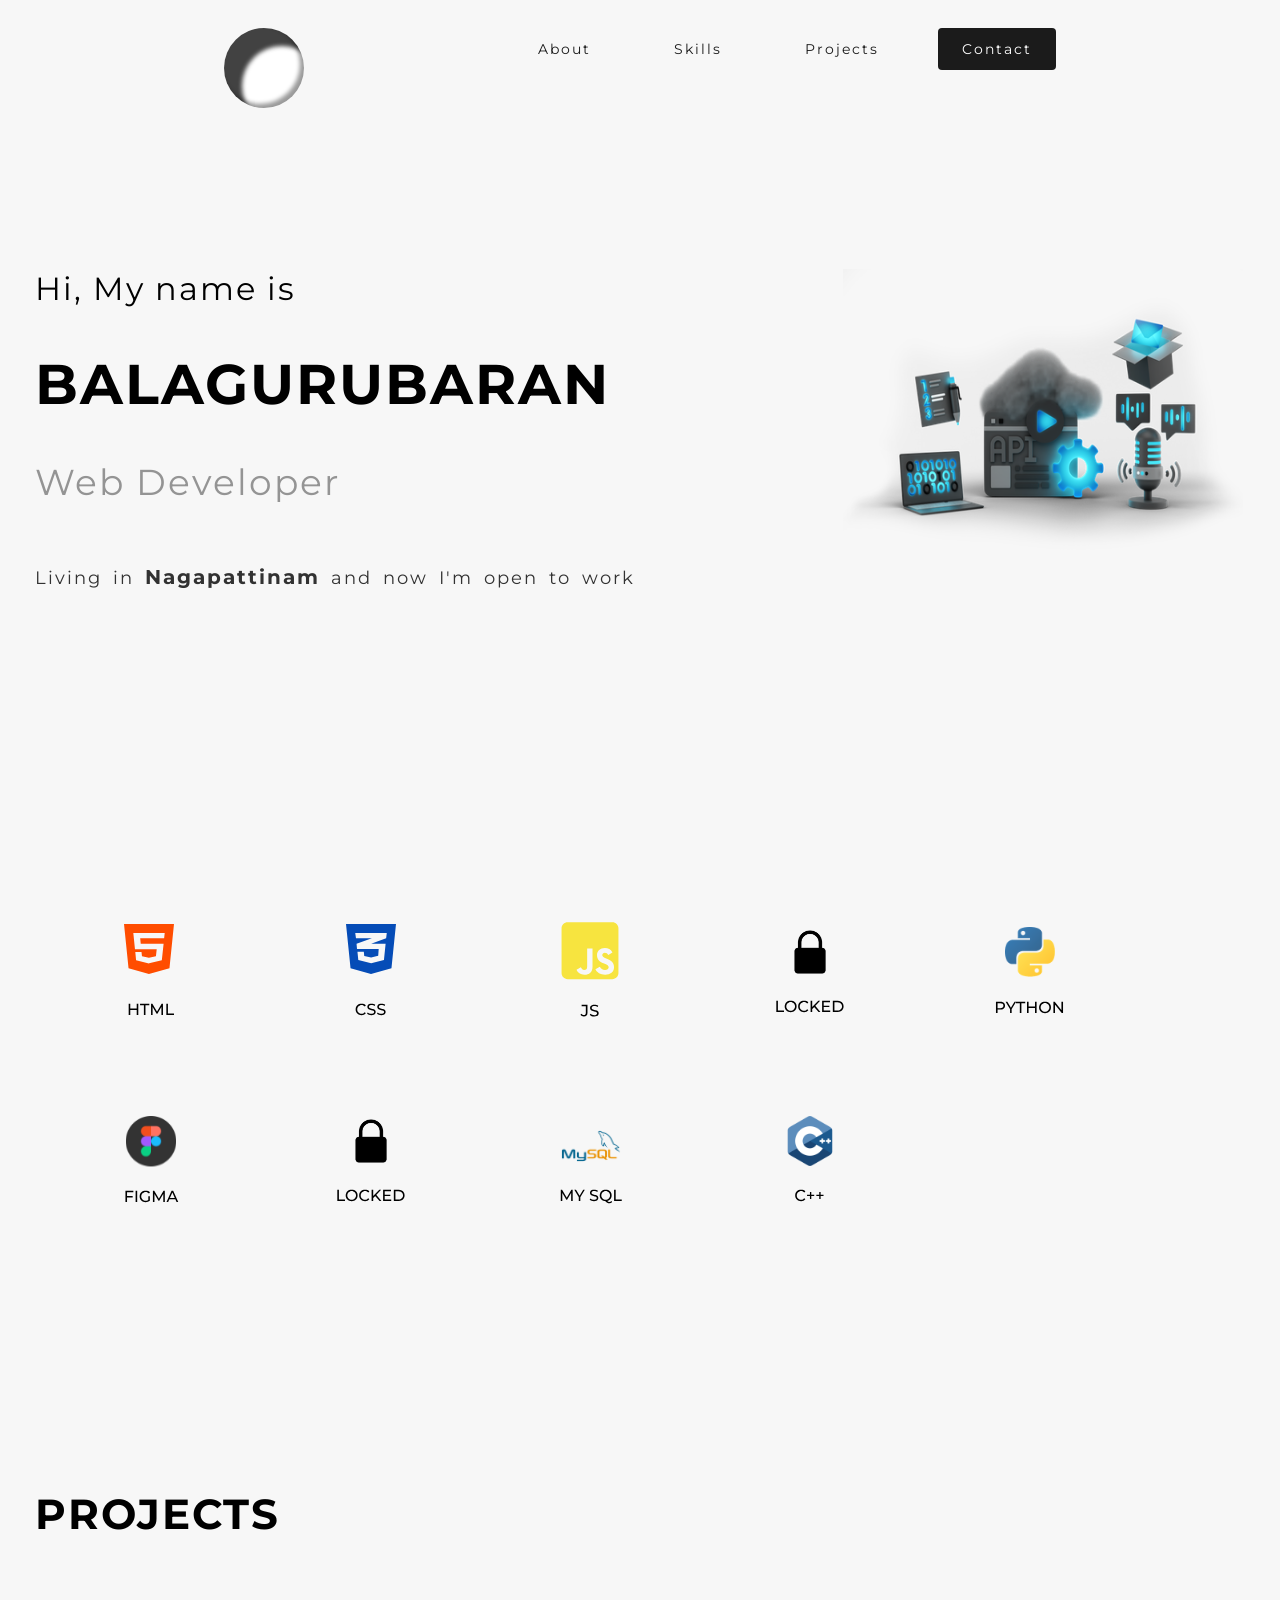
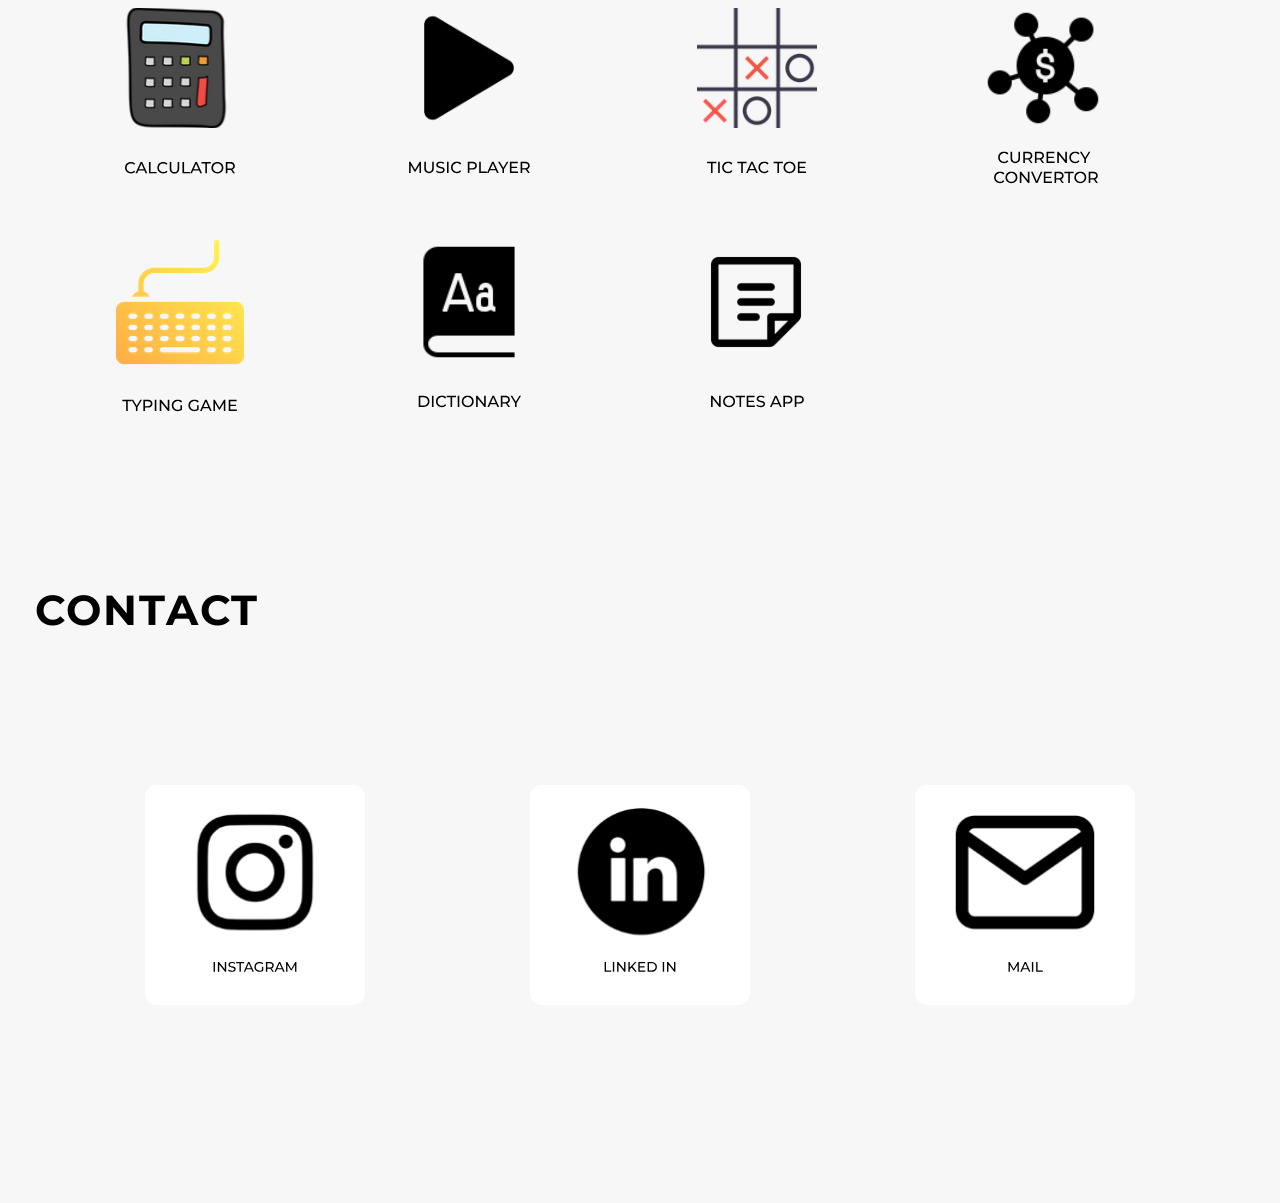
==== portfolio-1/index.html @ 84f95449 "Add files via upload Portfolio - 1" ====
<!DOCTYPE html>
<html lang="en">
<head>
    <meta charset="UTF-8">
    <meta http-equiv="X-UA-Compatible" content="IE=edge">
    <meta name="viewport" content="width=1024" initial-scale="2">
    <link rel="stylesheet" href="https://cdnjs.cloudflare.com/ajax/libs/font-awesome/6.4.0/css/all.min.css" integrity="sha512-iecdLmaskl7CVkqkXNQ/ZH/XLlvWZOJyj7Yy7tcenmpD1ypASozpmT/E0iPtmFIB46ZmdtAc9eNBvH0H/ZpiBw==" crossorigin="anonymous" referrerpolicy="no-referrer" />
    <link href="https://unpkg.com/aos@2.3.1/dist/aos.css" rel="stylesheet">
    <link rel="stylesheet" href="styles.css">
    <link rel="stylesheet" href="mobile.css">
    <script src="./script.js" defer></script>
    <title>Portfolio</title>
</head>
<body>
    
    <header class="header">

        <div class="switch-theme">
            <div class="flicker"></div>
        </div>

        <nav class="navbar">

            <div class="menu-bar">
                <span class="bar"></span>
                <span class="bar"></span>
                <span class="bar"></span>
            </div>

            <div class="nav-list">
                <a href="#about" class="about">About</a>
                <a href="#skill" class="skills">Skills</a>
                <a href="#project" class="project">Projects</a>
                <a href="#contact" class="contact">Contact</a>
            </div>

        </nav>

    </header>


    <section class="content-section">

        <section class="home-section section" id="about">

            <div class="user-profile" data-aos="fade-right"
            data-aos-offset="100"
            data-aos-delay="60"
            data-aos-duration="1000"
            data-aos-easing="ease-in-out">
                
                <div class="greetings">Hi, My name is</div>

                <div class="user-name">
                    BALAGURUBARAN
                </div>

                <div class="designation">
                    Web Developer
                </div>

                <div class="description">
                    Living in <span>Nagapattinam</span>
                    and now I'm open to work
                </div>

            </div>

            <div class="home-content" data-aos="fade-left"
            data-aos-offset="100"
            data-aos-delay="60"
            data-aos-duration="1200"
            data-aos-easing="ease-in-out">
                <img src="./assets/api-programming.png" alt="">
            </div>

        </section>

        <section class="skills-section section" id="skill">

           <div class="skills-learned-title" data-aos="fade-right"
           data-aos-offset="200"
           data-aos-delay="50"
           data-aos-duration="1000"
           data-aos-easing="ease-in-out">
                SKILLS UNLOCKED
           </div>

           <div class="skills-unlocked">
            
                <div class="icon-div" data-aos="fade-up"
                data-aos-offset="125"
                data-aos-delay="50"
                data-aos-duration="1000"
                data-aos-easing="ease-in-out">
                    <img src="./assets/svg/html.svg" alt="">
                </div>

                <div class="icon-div" data-aos="fade-up"
                data-aos-offset="125"
                data-aos-delay="150"
                data-aos-duration="1000"
                data-aos-easing="ease-in-out">
                    <img src="./assets/svg/css.svg" alt="">
                </div>

                <div class="icon-div" data-aos="fade-up"
                data-aos-offset="125"
                data-aos-delay="250"
                data-aos-duration="1000"
                data-aos-easing="ease-in-out">
                    <img src="./assets/svg/js.svg" class="js-icon" alt="">
                </div>

                <div class="icon-div" data-aos="fade-up"
                data-aos-offset="125"
                data-aos-delay="350"
                data-aos-duration="1000"
                data-aos-easing="ease-in-out">
                    <img src="./assets/svg/lock.svg" alt="">
                </div>

                <div class="icon-div" data-aos="fade-up"
                data-aos-offset="125"
                data-aos-delay="450"
                data-aos-duration="1000"
                data-aos-easing="ease-in-out">
                    <img src="./assets/svg/python.svg" alt="">
                </div>

                <div class="icon-div" data-aos="fade-up"
                data-aos-offset="125"
                data-aos-delay="550"
                data-aos-duration="1000"
                data-aos-easing="ease-in-out">
                    <img src="./assets/svg/figma.svg" alt="">
                </div>

                <div class="icon-div" data-aos="fade-up"
                data-aos-offset="125"
                data-aos-delay="650"
                data-aos-duration="1000"
                data-aos-easing="ease-in-out">
                    <img src="./assets/svg/lock.svg" alt="">
                </div>

                <div class="icon-div" data-aos="fade-up"
                data-aos-offset="125"
                data-aos-delay="750"
                data-aos-duration="1000"
                data-aos-easing="ease-in-out">
                    <img src="./assets/svg/mysql.svg" alt="">
                </div>

                <div class="icon-div" data-aos="fade-up"
                data-aos-offset="125"
                data-aos-delay="850"
                data-aos-duration="1000"
                data-aos-easing="ease-in-out">
                    <img src="./assets/svg/c++.svg" alt="">
                </div>

                <!-- <div class="icon-div" data-aos="fade-up"
                data-aos-offset="125"
                data-aos-delay="950"
                data-aos-duration="1000"
                data-aos-easing="ease-in-out">
                    <img src="./assets/svg/lock.svg" alt="">
                </div> -->

           </div>

        </section>

        <section class="projects-section section" id="project">

            <div class="project-title" data-aos="fade-up"
            data-aos-offset="225"
            data-aos-delay="50"
            data-aos-duration="1000"
            data-aos-easing="ease-in-out">
                PROJECTS
            </div>

            <div class="projects-done">

                <div class="project-div" data-aos="fade-up"
                data-aos-offset="125"
                data-aos-delay="50"
                data-aos-duration="1000"
                data-aos-easing="ease-in-out">
                    <a href="https://rawcdn.githack.com/Balagurubarann/my-source-code/8de30c2eee9e5ad761fb2ffe03f0be73b49e7fb8/Calculator/calculator.html">
                        <img src="./assets/svg/calculator.svg" alt="Not Found">
                    </a>
                </div>

                <div class="project-div" data-aos="fade-up"
                data-aos-offset="125"
                data-aos-delay="150"
                data-aos-duration="1000"
                data-aos-easing="ease-in-out">
                    <a href="https://rawcdn.githack.com/Balagurubarann/my-source-code/9d010197f4c0becc8595329acbdfc2291f5824e1/MusicPlayer/musicplayer.html">
                        <img src="./assets/svg/music.svg" alt="Not Found">
                    </a>
                </div>

                <div class="project-div" data-aos="fade-up"
                data-aos-offset="125"
                data-aos-delay="250"
                data-aos-duration="1000"
                data-aos-easing="ease-in-out">
                    <a href="https://rawcdn.githack.com/Balagurubarann/my-source-code/5f1af4598c8cb0fc15b089ea2754c30bb9f70609/TicTacToe/tictactoe.html">
                        <img src="./assets/svg/tictactoe.svg" alt="Not Found">
                    </a>
                </div>

                <div class="project-div" data-aos="fade-up"
                data-aos-offset="125"
                data-aos-delay="350"
                data-aos-duration="1000"
                data-aos-easing="ease-in-out">
                    <a href="https://rawcdn.githack.com/Balagurubarann/my-source-code/9d010197f4c0becc8595329acbdfc2291f5824e1/Currency/currency.html">
                        <img src="./assets/svg/currency.svg" alt="Not Found">
                    </a>
                </div>

                <div class="project-div" data-aos="fade-up"
                data-aos-offset="125"
                data-aos-delay="450"
                data-aos-duration="1000"
                data-aos-easing="ease-in-out">
                    <a href="https://rawcdn.githack.com/Balagurubarann/my-source-code/c5d37524680272be2b33e290ea40079f006ac61e/TypeSpeed/TypeSpeed.html">
                        <img src="./assets/svg/typing.svg" alt="Not Found">
                    </a>
                </div>

                <div class="project-div" data-aos="fade-up"
                data-aos-offset="125"
                data-aos-delay="550"
                data-aos-duration="1000"
                data-aos-easing="ease-in-out">
                    <a href="https://rawcdn.githack.com/Balagurubarann/my-source-code/c5d37524680272be2b33e290ea40079f006ac61e/Dictionary/index.html">
                        <img src="./assets/svg/dict.svg" alt="Not Found">
                    </a>
                </div>

                <div class="project-div" data-aos="fade-up"
                data-aos-offset="125"
                data-aos-delay="650"
                data-aos-duration="1000"
                data-aos-easing="ease-in-out">
                    <a href="https://rawcdn.githack.com/Balagurubarann/my-source-code/c5d37524680272be2b33e290ea40079f006ac61e/NotesApp/notes.html">
                        <img src="./assets/svg/notes.svg" alt="Not Found">
                    </a>
                </div>

            </div>

        </section>

        <section class="contact-section section" id="contact">

            <div class="contact-title" data-aos="fade-up"
            data-aos-offset="75"
            data-aos-delay="50"
            data-aos-duration="1000"
            data-aos-easing="ease-in-out">
                CONTACT
            </div>

            <div class="contacts-div">

                <div class="contact-div" data-aos="fade-up"
                data-aos-offset="225"
                data-aos-delay="50"
                data-aos-duration="1000"
                data-aos-easing="ease-in-out">
                    <a href="https://instagram.com/balagurubarann">
                        <img src="./assets/svg/instagram.svg" alt="Not Found">
                    </a>
                </div>

                <div class="contact-div" data-aos="fade-up"
                data-aos-offset="225"
                data-aos-delay="150"
                data-aos-duration="1000"
                data-aos-easing="ease-in-out">
                    <a href="https://www.linkedin.com/in/balagurubaran-k-652304247">
                        <img src="./assets/svg/linked.svg" alt="">
                    </a>
                </div>

                <div class="contact-div" data-aos="fade-up"
                data-aos-offset="225"
                data-aos-delay="250"
                data-aos-duration="1000"
                data-aos-easing="ease-in-out">
                    <a href="mailto: balagurubaran2002@gmail.com">
                        <img src="./assets/svg/mail.svg" alt="">
                    </a>
                </div>

            </div>

        </section>

    </section>

    
    <script src="https://unpkg.com/aos@2.3.1/dist/aos.js"></script>
    <script>
        AOS.init();
    </script>

</body>
</html>
---- portfolio-1/styles.css ----
/* importing section */
@import url('https://fonts.googleapis.com/css2?family=Lato:ital,wght@0,100;0,300;0,400;0,700;0,900;1,100;1,300;1,400;1,700;1,900&family=Luckiest+Guy&family=Montserrat:ital,wght@0,400;0,500;0,600;1,400&family=Poppins&display=swap');
/* Variables */
:root {
    --primary-black: #1b1b1b;
    --primary-white: #f7f7f7;
    --pure-white: #FFFFFF;
}

::selection {
    background: var(--primary-black);
    color: var(--pure-white);
}

* {
    margin: 0;
    padding: 0;
    box-sizing: border-box;
    letter-spacing: 2px;
    font-family: 'Montserrat', sans-serif;
    transition: .4s ease;
    font-size: 14px;
}

a {
    text-decoration: none;
    color: var(--primary-black);
    padding: 12px 24px;
    border-radius: 4px;
    font-size: 14px;
    transition: .4s;
}

a:hover {
    background-color: var(--primary-black);
   color: var(--primary-white);
}

.project-div a:hover,
.contact-div a:hover {
    background-color: rgba(150 150 150 / 5%);
    border-radius: 12px;
    color: none;
}

a.contact {
    background-color: var(--primary-black);
    color: var(--pure-white);
}

body {
    height: 160vh;

    background: var(--primary-white);
}

.flicker {
    width: 80px;
    height: 80px;
    
    border-radius: 50%;
    background: var(--pure-white);
    box-shadow: inset 4px 4px 4px rgba(0, 0, 0, .4),
                inset -18px -18px 4px rgba(19 19 19 / 80%);

    cursor: pointer;
    transition: 1.8s,
                transform 1.8s ease-in-out;
}

.flicker.active {
    box-shadow: inset -4px -4px 4px rgba(0, 0, 0, .4),
                inset 18px 18px 4px rgba(19 19 19 / 80%);

    transform: rotateZ(360deg)
}


.header {
    width: 100%;
    display: flex;
    justify-content: space-evenly;
    padding: 2rem 1rem;

    /* background: rgba(19 19 19 / 100%); */
    /* position: sticky;
    top: 0;
    z-index: 3; */
}

.navbar {
    border-radius: 4px;
}

.nav-list {
    display: grid;
    grid-template-columns: repeat(4, auto);
    gap: 2.5rem;
    text-align: center;

    transition: .4s ease-in-out;
}

a.active {
    color: var(--primary-black);
    background-color: var(--primary-white);
}

.menu-bar {

    display: flex;
    justify-content: flex-end;
    align-items: flex-end;
    gap: .3rem;
    flex-direction: column;
    font-size: 24px;
    cursor: pointer;

    padding: 1rem;

    display: none;
}

.bar {
    height: 5px;
    width: 30px;
    border-radius: 3px;
    background-color: var(--primary-black);

    transition: .4s ease;
}

.menu-bar.x .bar:nth-child(3) {
    width: 25px;
}

.menu-bar.x .bar:nth-child(2){
    width: 35px;    
}

.menu-bar.x .bar:nth-child(1) {
    width: 50px;
}


/* Home Section */

.content-section {
    /* height: calc(100% * 4); */
    width: 100%;
    /* background-color: rgba(19 19 19 / 5%); */

    margin: 5rem 0rem;
}

.section {
    padding: 4.5rem 2.5rem;

    /* border-top: 1.4rem solid var(--pure-white);
    border-bottom: 1.4rem solid var(--pure-white); */
}


.home-section {
    width: 100%;
    height: 1.4fr;
    /* margin: 5% 0; */

    /* background-color: rgba(19 19 19 / 5%); */

    display: flex;
    justify-content: space-between;
}

/* .home-section .home-content {
    width: 55%;
    height: 80%;
} */

.home-section img {
    width: 80%;
    height: 80%;

    transform: translateX(7rem);
    /* background: var(--pure-white); */
}

.greetings {
    font-size: 32px;
}

.user-name {
    font-size: 56px;
    font-weight: bold;
    margin: 3rem 0rem;
}

.designation {
    font-size: 36px;
    opacity: .4;
}

.description {
    margin: 4rem 0rem;
    text-align: justify;
    line-height: 2.5rem;
    word-spacing: 4px;
    word-break: break-all;
    font-size: 18px;
    opacity: .8;
}

.description span {
    font-weight: bold;
    font-size: 20px;
    opacity: 1;
}


/* SKILL SECTION */

.skills-section {
    width: 100%;
    height: 1.4fr;
}

.skills-learned-title {
    font-size: 3rem;
    font-weight: bold;

    /* border-bottom: 3px solid var(--primary-black); */
    padding: 1rem 0;
}

.skills-unlocked {
    width: 100%;
    height: 35rem; 

    /* background-color: #000; */
    padding: 4rem;

    display: grid;
    grid-template-columns: repeat(5, 1fr);
}

.skills-unlocked .icon-div {
    height: 120px;
    width: 120px;

    display: flex;
    justify-content: center;
    align-items: center;

    pointer-events: none;
}


/* PROJECT SECTION */

.project-section {
    width: 100%;
    height: 1.4fr;
}

.project-title {
    font-size: 3rem;
    font-weight: bold;

    /* border-bottom: 3px solid var(--primary-black); */
    padding: 1rem 0;
} 

.projects-done {
    width: 100%;
    height: 35rem; 

    /* background-color: #000; */
    padding: 5rem;

    display: grid;
    grid-template-columns: repeat(4, 1fr);
    gap: 6rem;
}

.project-div {
    height: 150px;
    width: 150px;

    display: flex;
    justify-content: center;
    align-items: center;

    cursor: pointer;
}

/* CONTACT SECTION */

.contact-title {
    font-size: 3rem;
    font-weight: bold;

    /* border-bottom: 3px solid var(--primary-black); */
    padding: 1rem 0;
} 

.contacts-div {
    width: 100%;
    height: 35rem; 

    /* background-color: #000; */
    padding: 5rem;

    display: grid;
    grid-template-columns: repeat(3, 1fr);
    gap: 6rem;
    place-items: center;
}

.contact-div {
    height: 220px;
    width: 220px;

    display: flex;
    justify-content: center;
    align-items: center;

    background: var(--pure-white);
    border-radius: 12px;

    cursor: pointer;
}

.contact-div:hover {
    background:rgba(150 150 150 / 5%);
    /* box-shadow: 0px 4px 10px 0px rgba(19 19 19 / 20%); */
}

.contact-div img {
    height: 180px;
    width: 180px;
}
---- portfolio-1/mobile.css ----
@media screen and (width < 1024px) {

    body {
        height: 100vh;
        overflow-x: hidden;
    }
    
    .nav-list {
        /* width: 100%; */
        grid-template-columns: none;
        padding: 4.5rem;
        border-radius: 4px;
        margin: 2rem;
        display: none;

        /* background-color: rgba(20 20 20 / 5%); */
    }

    a {
        font-size: 18px;
    }


    .header {
        background-color: rgba(20 20 20 / 3%);

        display: flex;
        justify-content: flex-end;
        object-fit: contain;
    }

    .switch-theme {
        display: none;
    }

    .navbar {
        height: calc(100% * 5);
        width: 100%;
    }

    .menu-bar {
        display: flex;
    }


    /* Home Section */


    .home-section {
        flex-direction: column;
        justify-content:flex-start;
    }

    .greetings {
        font-size: 18px;
    }

    .user-name {
        font-size: 32px;
    }

    .designation {
        font-size: 20px;
    }


    .home-section img {
        height: 120%;
        width: 80%;
    }

    .home-content {
        display: block;
        /* width: 100%; */
        height: 10%;
        /* background: var(--pure-white); */

        display: flex;
        justify-content: flex-start;
        align-items: center;
    }


    /* SKILLS SECTION */

    .skills-section {
        height: 120vh;
        margin: 5rem 0;
    }

    .skills-unlocked {
        padding: 0;
        margin: 0;
        grid-template-columns: repeat(3, 30%);
        gap: 2rem;
        place-items: center;
    }

    .icon-div {
       padding: 3.5rem 1rem;
       margin: 3rem 4rem;
    }

    .icon-div img {
        height: 100px;
        width: 100px;
    }

    .icon-div img.js-icon {
        width: 140px;
        height: 140px;
    }


    /* PROJECT CONTENT */

    .projects-done {
        grid-template-columns: repeat(2, auto);
    }

    .contacts-div {
        display: flex;
        flex-direction: column;
        gap: 2rem;
    }

}


@media screen and (width < 500px) {
    
    body {
        height: 100vh;
    }

    .nav-link {

        width: 60%;
        height: 100%;

        display: flex;
        justify-content: flex-start;
        align-items: flex-start;

        transform: translateX(-60px);

        background-color: rgba(20 20 20 / 95%);
    }

    .projects-done {
        display: flex;
        flex-direction: column;
    }
}



/* @media screen and (max-width < 1024px) {

    .section {
        width: 70%;
        height: 30%;
    }
}    */


.view {
    display: grid;
    background-color: rgba(20 20 20 / 5%);
}
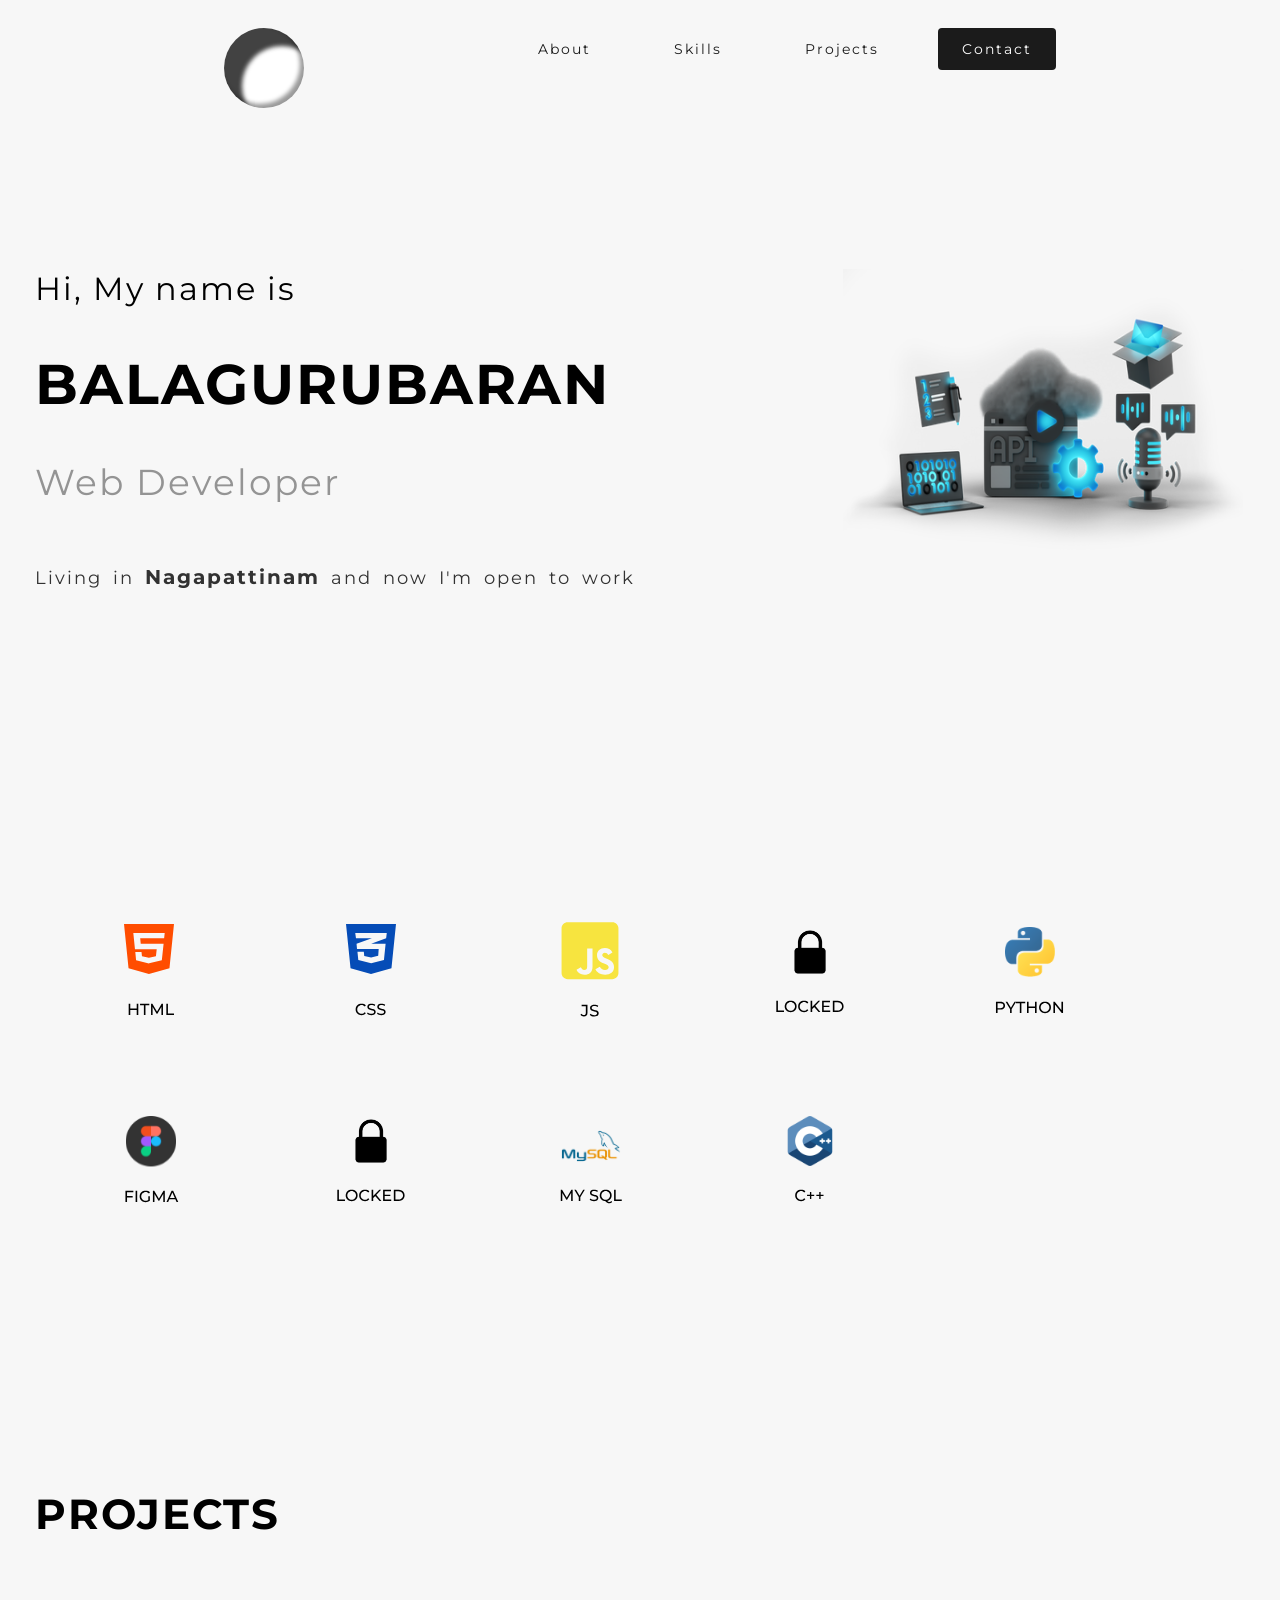
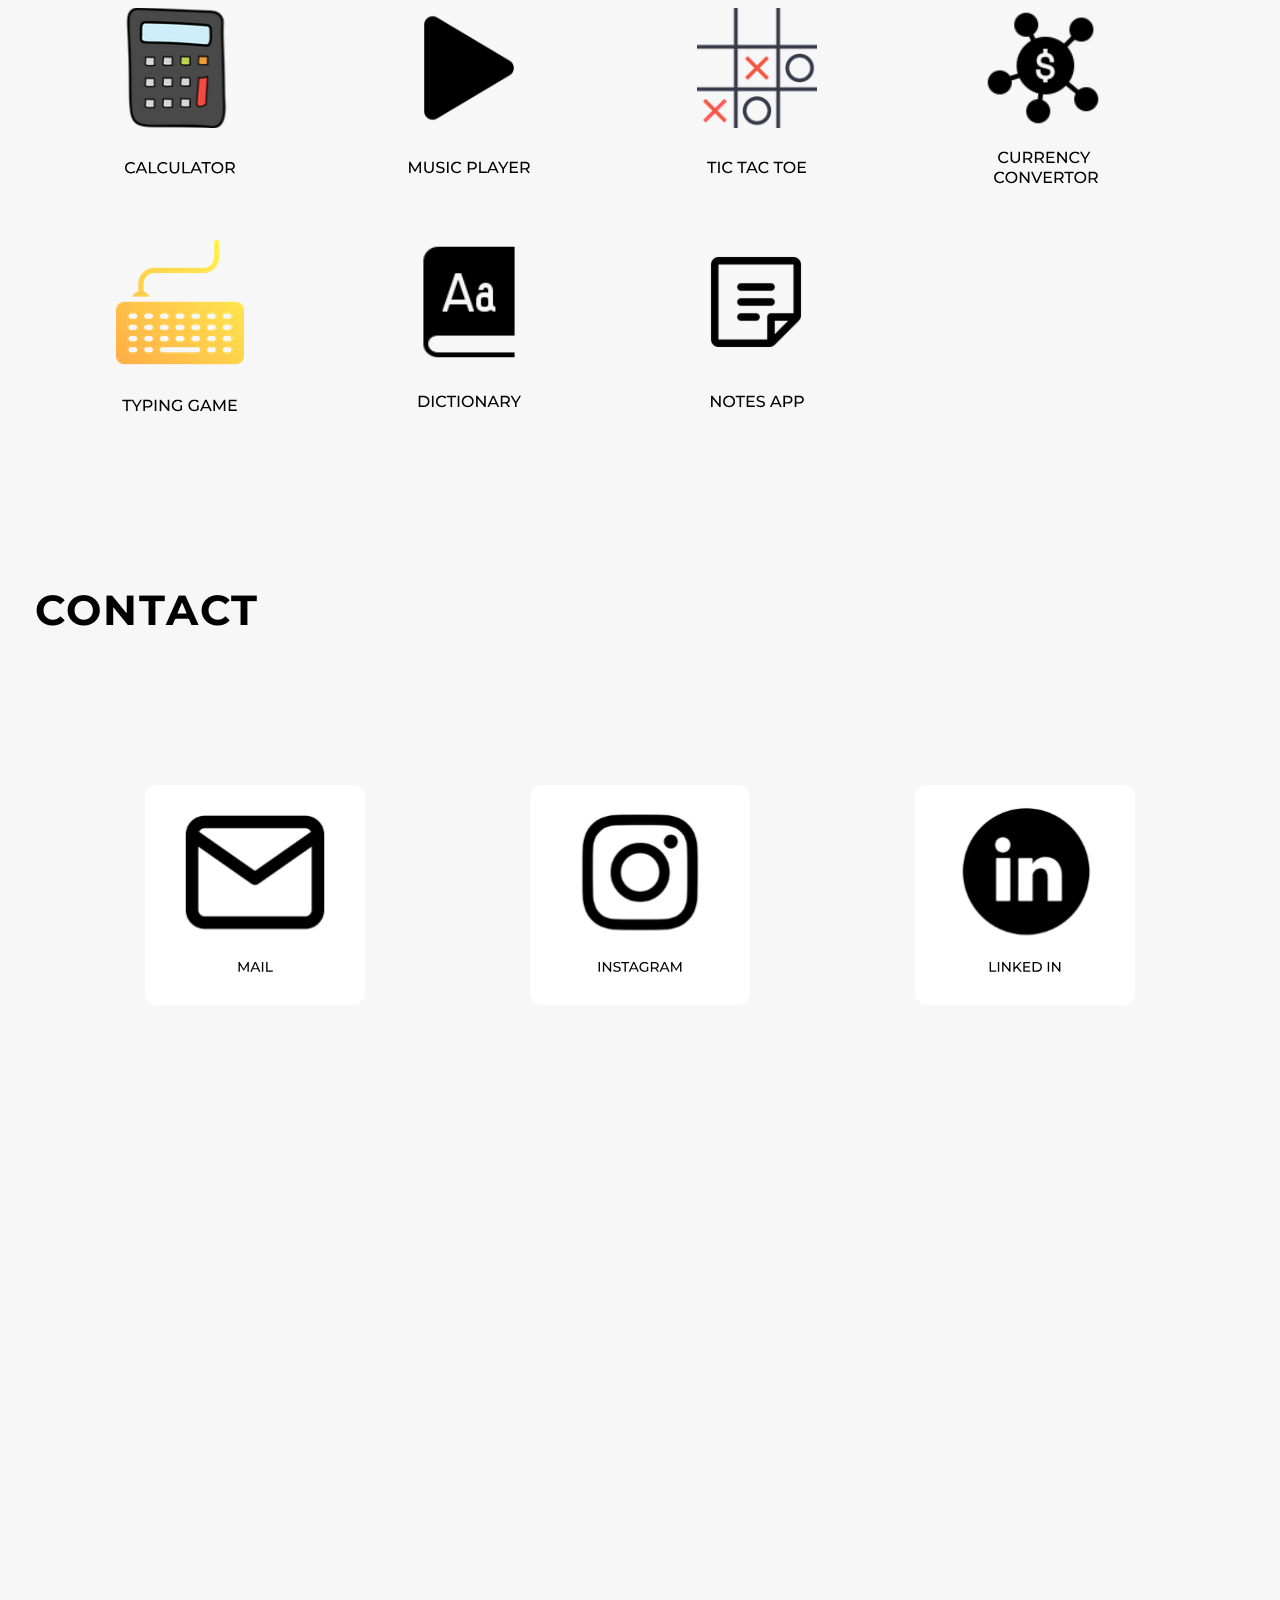
==== commit 64bda3c9: "Add files via upload" ====
--- a/portfolio-1/index.html
+++ b/portfolio-1/index.html
@@ -3,7 +3,7 @@
 <head>
     <meta charset="UTF-8">
     <meta http-equiv="X-UA-Compatible" content="IE=edge">
-    <meta name="viewport" content="width=1024" initial-scale="2">
+    <meta name="viewport" content="width=device-width" initial-scale="1.4">
     <link rel="stylesheet" href="https://cdnjs.cloudflare.com/ajax/libs/font-awesome/6.4.0/css/all.min.css" integrity="sha512-iecdLmaskl7CVkqkXNQ/ZH/XLlvWZOJyj7Yy7tcenmpD1ypASozpmT/E0iPtmFIB46ZmdtAc9eNBvH0H/ZpiBw==" crossorigin="anonymous" referrerpolicy="no-referrer" />
     <link href="https://unpkg.com/aos@2.3.1/dist/aos.css" rel="stylesheet">
     <link rel="stylesheet" href="styles.css">
@@ -272,6 +272,16 @@
 
                 <div class="contact-div" data-aos="fade-up"
                 data-aos-offset="225"
+                data-aos-delay="250"
+                data-aos-duration="1000"
+                data-aos-easing="ease-in-out">
+                    <a href="mailto: balagurubaran2002@gmail.com">
+                        <img src="./assets/svg/mail.svg" alt="">
+                    </a>
+                </div>
+
+                <div class="contact-div" data-aos="fade-up"
+                data-aos-offset="225"
                 data-aos-delay="50"
                 data-aos-duration="1000"
                 data-aos-easing="ease-in-out">
@@ -281,22 +291,12 @@
                 </div>
 
                 <div class="contact-div" data-aos="fade-up"
-                data-aos-offset="225"
+                data-aos-offset="100"
                 data-aos-delay="150"
                 data-aos-duration="1000"
                 data-aos-easing="ease-in-out">
                     <a href="https://www.linkedin.com/in/balagurubaran-k-652304247">
                         <img src="./assets/svg/linked.svg" alt="">
-                    </a>
-                </div>
-
-                <div class="contact-div" data-aos="fade-up"
-                data-aos-offset="225"
-                data-aos-delay="250"
-                data-aos-duration="1000"
-                data-aos-easing="ease-in-out">
-                    <a href="mailto: balagurubaran2002@gmail.com">
-                        <img src="./assets/svg/mail.svg" alt="">
                     </a>
                 </div>
 
--- a/portfolio-1/styles.css
+++ b/portfolio-1/styles.css
@@ -49,7 +49,7 @@
 }
 
 body {
-    height: 160vh;
+    height: 400vh;
 
     background: var(--primary-white);
 }
@@ -149,6 +149,7 @@
     /* height: calc(100% * 4); */
     width: 100%;
     /* background-color: rgba(19 19 19 / 5%); */
+    height: 100vh;
 
     margin: 5rem 0rem;
 }
@@ -221,7 +222,7 @@
 
 .skills-section {
     width: 100%;
-    height: 1.4fr;
+    height: 1fr;
 }
 
 .skills-learned-title {
--- a/portfolio-1/mobile.css
+++ b/portfolio-1/mobile.css
@@ -24,11 +24,12 @@
 
 
     .header {
-        background-color: rgba(20 20 20 / 3%);
+        /* background-color: rgba(20 20 20 / 3%); */
 
         display: flex;
         justify-content: flex-end;
         object-fit: contain;
+        width: 150vw;
     }
 
     .switch-theme {
@@ -53,22 +54,32 @@
         justify-content:flex-start;
     }
 
+    .user-profile {
+        width: 100%;
+    }
+
     .greetings {
-        font-size: 18px;
+        font-size: 22px;
     }
 
     .user-name {
-        font-size: 32px;
+        font-size: 40px;
     }
 
     .designation {
         font-size: 20px;
+    }
+
+    .description {
+        font-size: 20px;
+        word-break: none;
     }
 
 
     .home-section img {
         height: 120%;
         width: 80%;
+        aspect-ratio: 16 / 9;
     }
 
     .home-content {
@@ -82,20 +93,26 @@
         align-items: center;
     }
 
+    /* .content-section {
+        display: flex;
+        flex-direction: column;
+    } */
+
 
     /* SKILLS SECTION */
 
     .skills-section {
-        height: 120vh;
+        /* height: 120vh; */
         margin: 5rem 0;
     }
 
     .skills-unlocked {
-        padding: 0;
+        padding-left: 7rem;
         margin: 0;
         grid-template-columns: repeat(3, 30%);
-        gap: 2rem;
+        gap: 5rem;
         place-items: center;
+        height: calc(100% + 100vh);
     }
 
     .icon-div {
@@ -118,12 +135,26 @@
 
     .projects-done {
         grid-template-columns: repeat(2, auto);
+        padding-left: 10rem;
+    }
+
+    .contact-section {
+        /* display: flex;
+        flex-direction: column;
+        gap: 2rem; */
+
+        margin-top: 170vh;
     }
 
     .contacts-div {
-        display: flex;
-        flex-direction: column;
-        gap: 2rem;
+        grid-template-columns: repeat(1, auto);
+        padding-left: 10rem;
+        gap: 4rem;
+    }
+
+    .contact-div img {
+        height: 80px;
+        width: 80px;
     }
 
 }
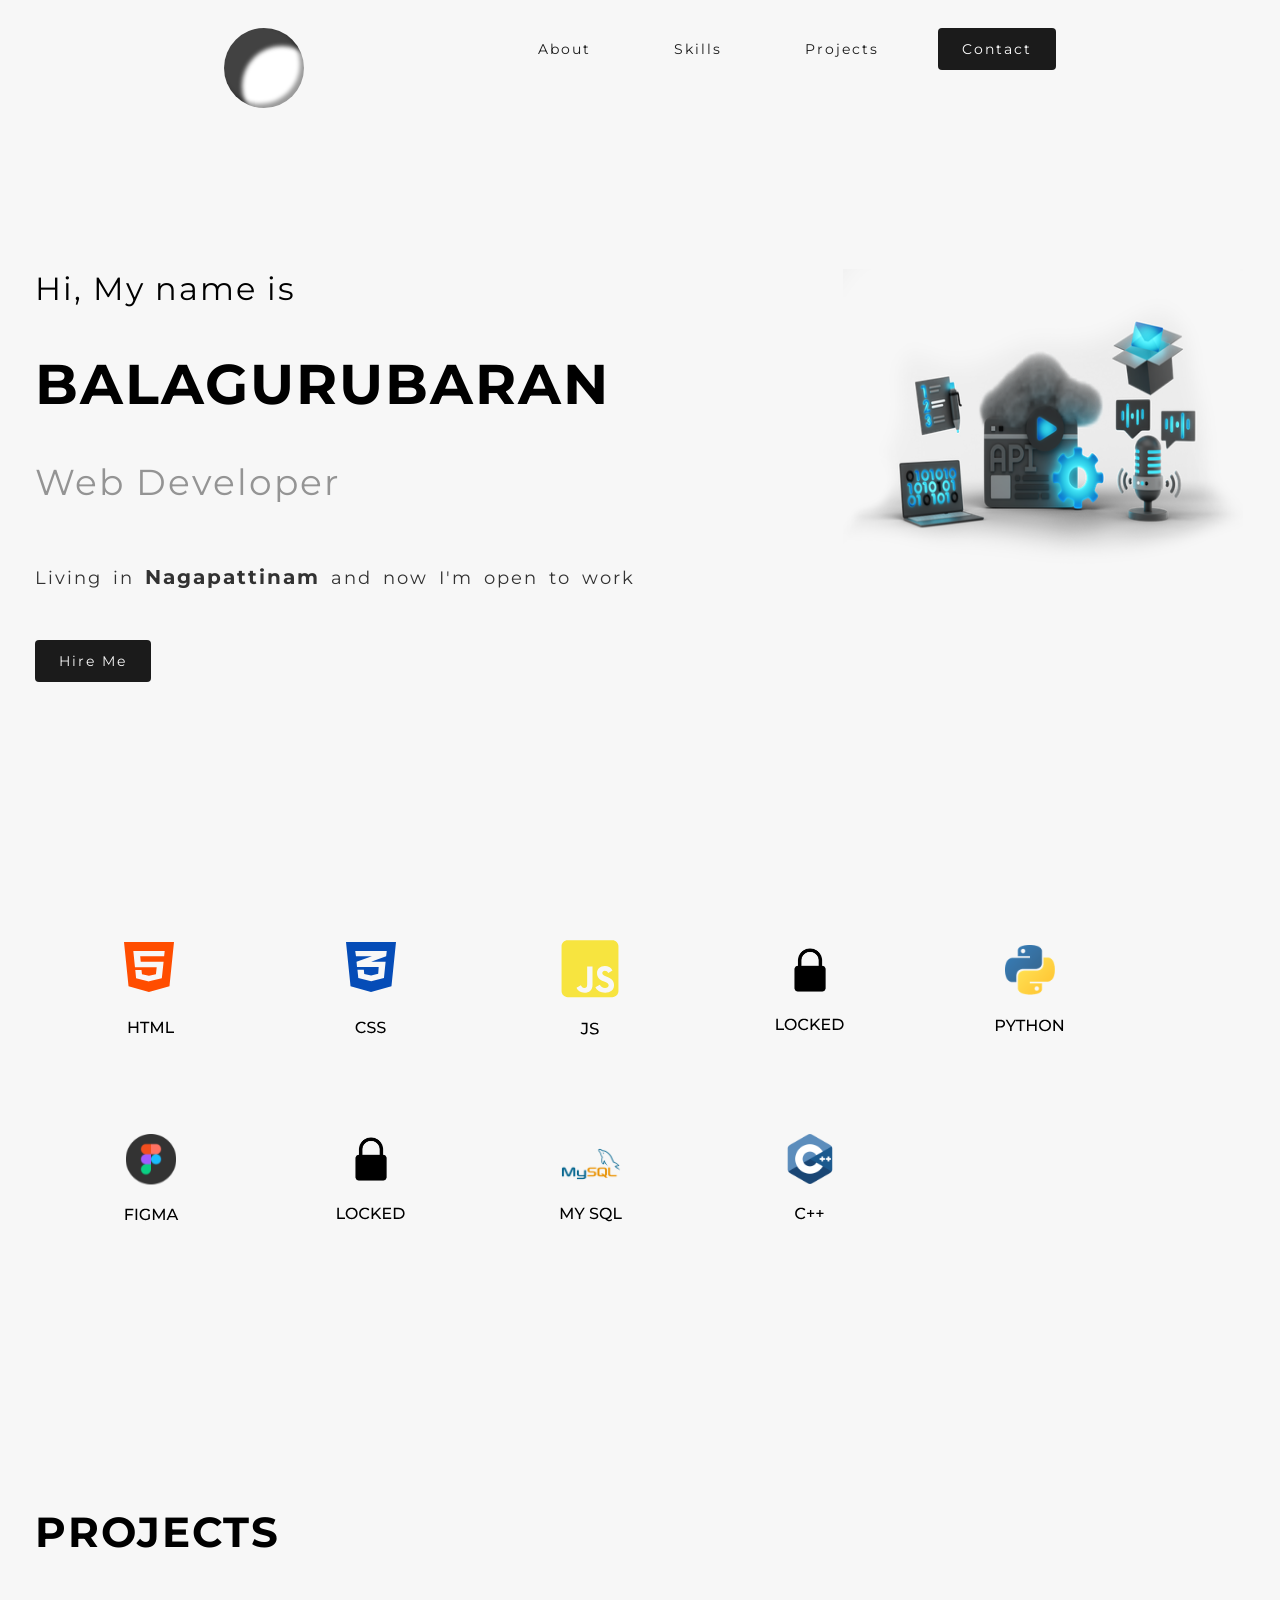
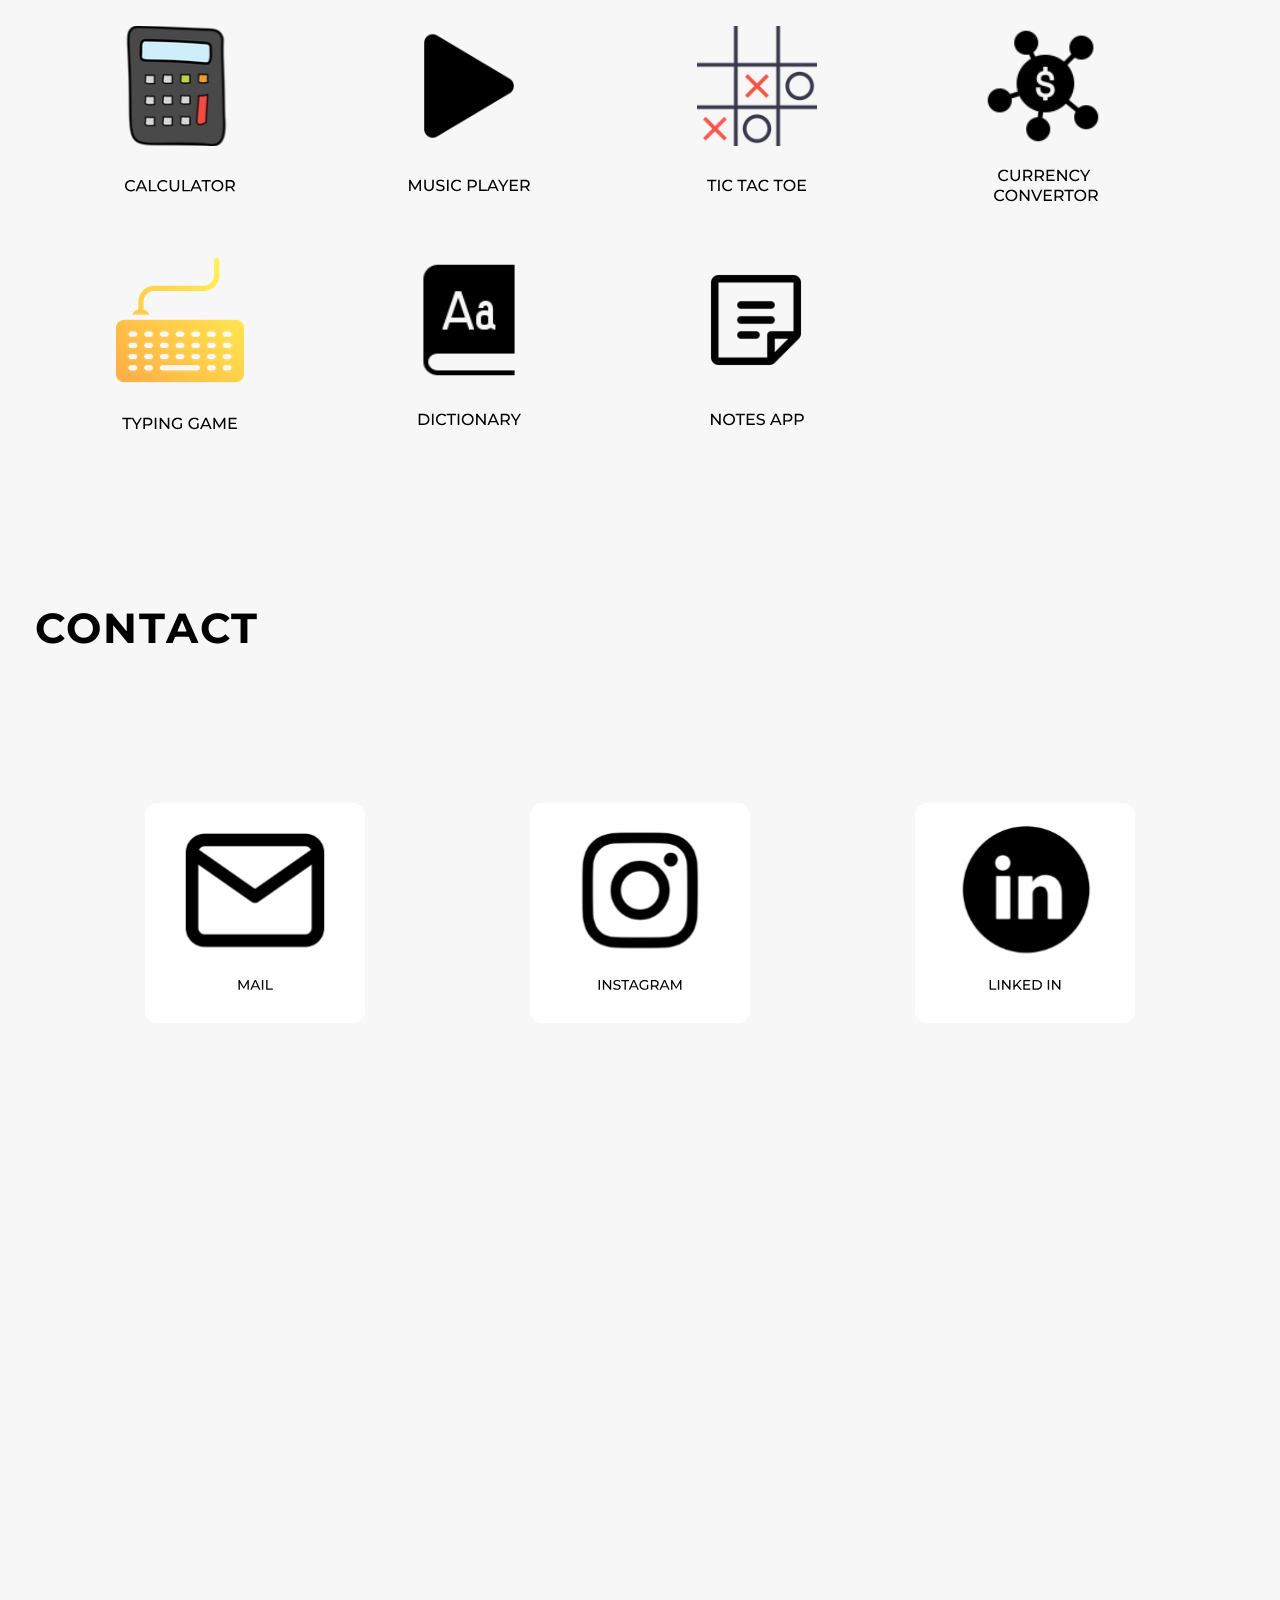
==== commit d48b45e1: "Add files via upload" ====
--- a/portfolio-1/index.html
+++ b/portfolio-1/index.html
@@ -63,6 +63,7 @@
                     Living in <span>Nagapattinam</span>
                     and now I'm open to work
                 </div>
+                <a href="#contact" class="hire">Hire Me</a>
 
             </div>
 
@@ -281,7 +282,7 @@
                 </div>
 
                 <div class="contact-div" data-aos="fade-up"
-                data-aos-offset="225"
+                data-aos-offset="100"
                 data-aos-delay="50"
                 data-aos-duration="1000"
                 data-aos-easing="ease-in-out">
--- a/portfolio-1/styles.css
+++ b/portfolio-1/styles.css
@@ -36,6 +36,11 @@
    color: var(--primary-white);
 }
 
+a.hire {
+    background-color: var(--primary-black);
+    color: var(--primary-white);
+}
+
 .project-div a:hover,
 .contact-div a:hover {
     background-color: rgba(150 150 150 / 5%);
--- a/portfolio-1/mobile.css
+++ b/portfolio-1/mobile.css
@@ -134,8 +134,13 @@
     /* PROJECT CONTENT */
 
     .projects-done {
+        margin-top: 5rem;
         grid-template-columns: repeat(2, auto);
-        padding-left: 10rem;
+        /* padding-left: 10rem; */
+    }
+
+    .project-div:nth(2n + 1) {
+        margin-right: 10rem;
     }
 
     .contact-section {
@@ -143,12 +148,13 @@
         flex-direction: column;
         gap: 2rem; */
 
-        margin-top: 170vh;
+        margin-top: 70vh;
     }
 
     .contacts-div {
         grid-template-columns: repeat(1, auto);
-        padding-left: 10rem;
+        padding-left: 8rem;
+        place-items: center;
         gap: 4rem;
     }
 
@@ -179,11 +185,6 @@
 
         background-color: rgba(20 20 20 / 95%);
     }
-
-    .projects-done {
-        display: flex;
-        flex-direction: column;
-    }
 }
 
 
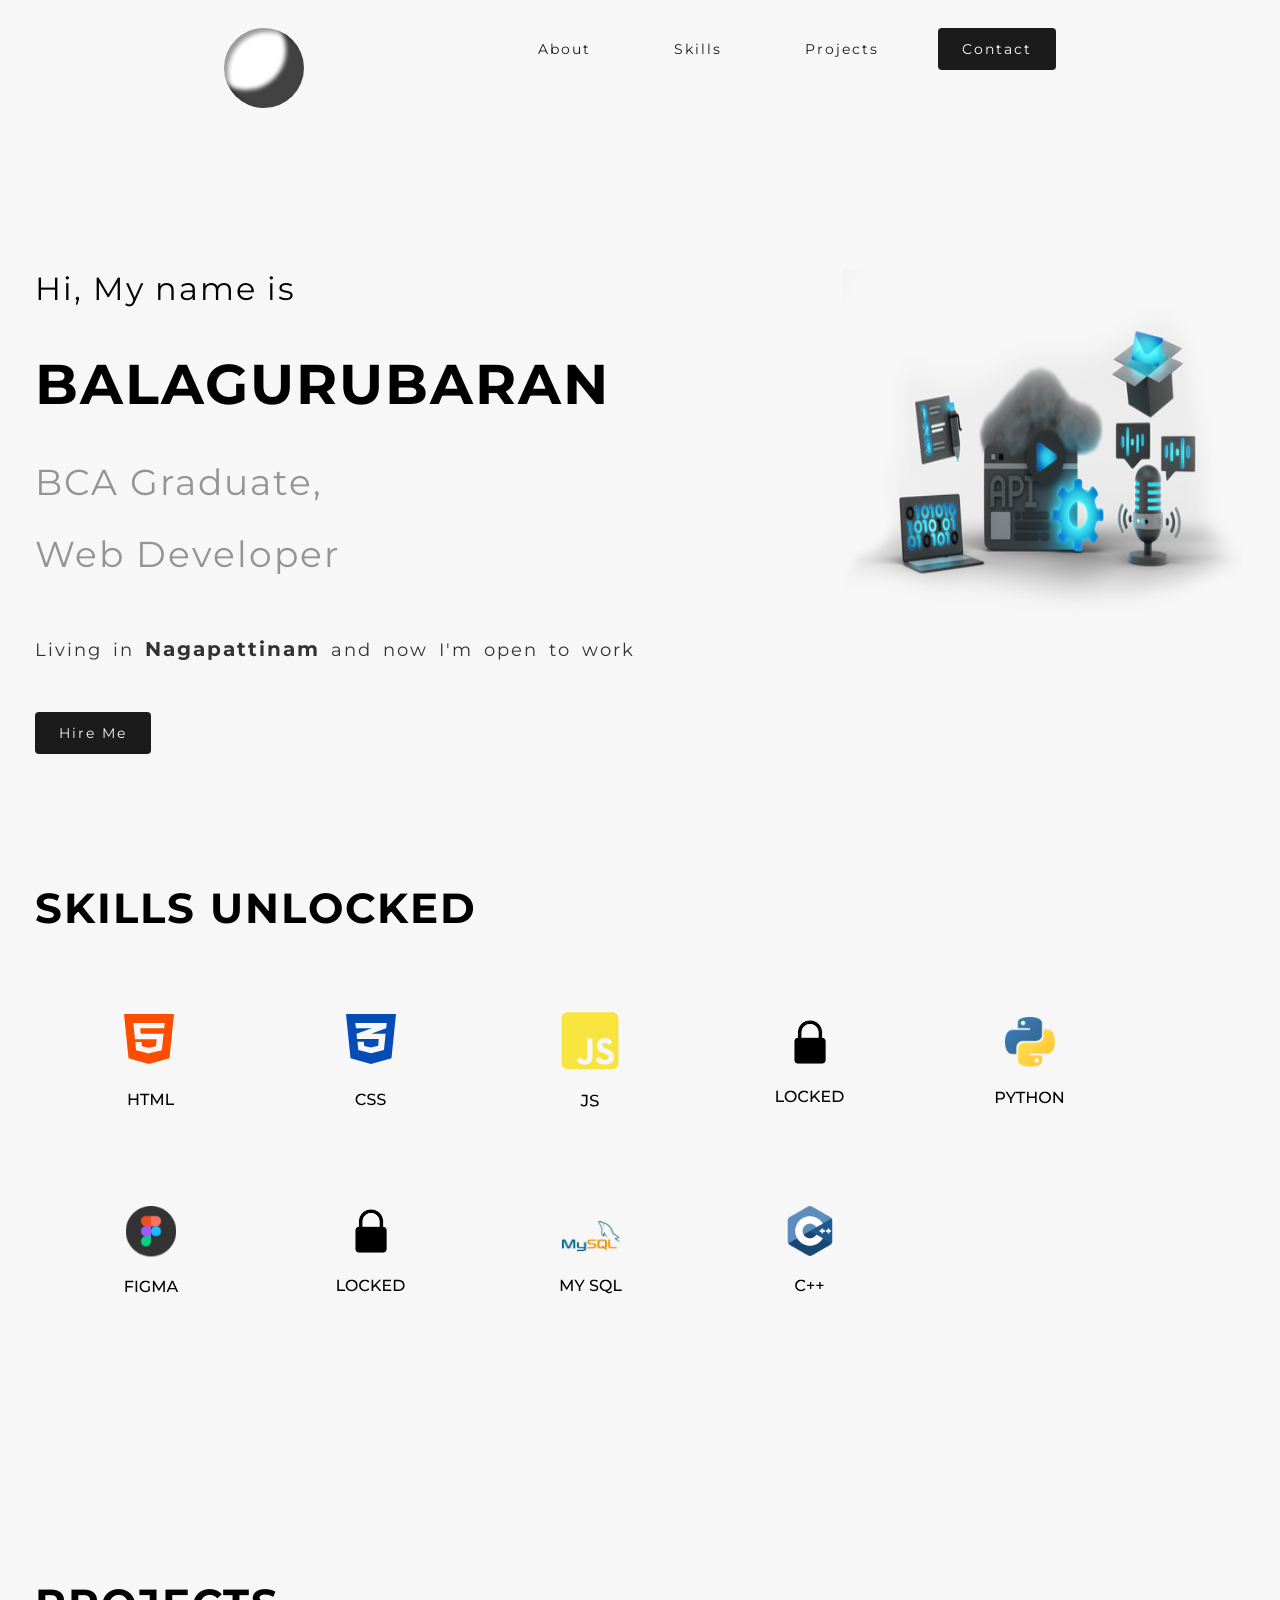
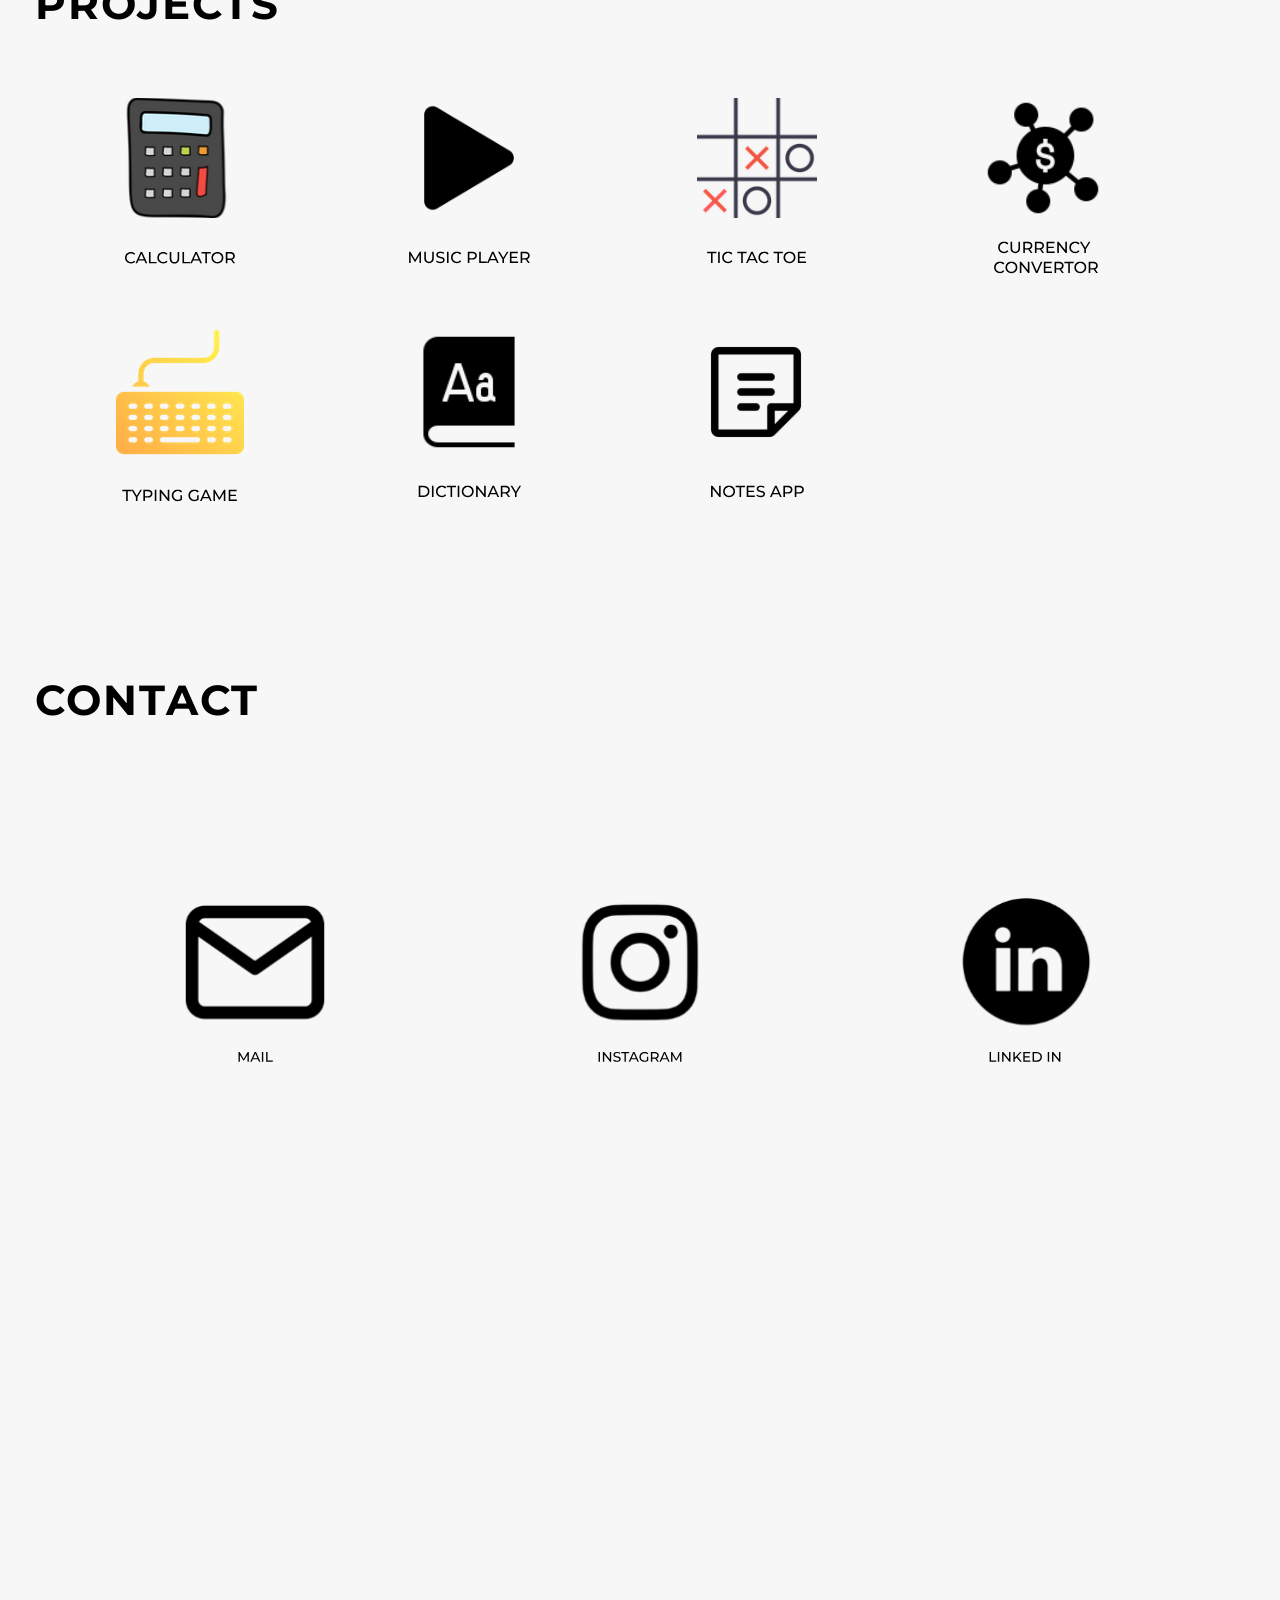
==== commit 76bae2af: "Add files via upload" ====
--- a/portfolio-1/index.html
+++ b/portfolio-1/index.html
@@ -56,6 +56,10 @@
                 </div>
 
                 <div class="designation">
+                    BCA Graduate, 
+                </div>
+
+                <div class="designation">
                     Web Developer
                 </div>
 
--- a/portfolio-1/styles.css
+++ b/portfolio-1/styles.css
@@ -202,6 +202,7 @@
 }
 
 .designation {
+    margin: 2rem 0;
     font-size: 36px;
     opacity: .4;
 }
@@ -330,7 +331,7 @@
     justify-content: center;
     align-items: center;
 
-    background: var(--pure-white);
+    /* background: var(--pure-white); */
     border-radius: 12px;
 
     cursor: pointer;
--- a/portfolio-1/mobile.css
+++ b/portfolio-1/mobile.css
@@ -152,38 +152,50 @@
     }
 
     .contacts-div {
-        grid-template-columns: repeat(1, auto);
+        grid-template-columns: repeat(3, auto);
+        padding-left: 2rem;
+        place-items: center;
+        gap: 4rem;
+    }
+
+    .contact-div {
+        height: 100px;
+        width: 100px;
+    }
+
+    .contact-div img {
+        height: 60px;
+        width: 60px;
+    }
+
+}
+
+
+@media screen and (max-width < 576px) {
+    
+    body {
+        height: 100vh;
+    }
+
+    .nav-link {
+
+        width: 60%;
+        height: 100%;
+
+        display: flex;
+        justify-content: flex-start;
+        align-items: flex-start;
+
+        transform: translateX(-60px);
+
+        background-color: rgba(20 20 20 / 95%);
+    }
+
+    .contacts-div {
+        grid-template-columns: repeat(3, auto);
         padding-left: 8rem;
         place-items: center;
         gap: 4rem;
-    }
-
-    .contact-div img {
-        height: 80px;
-        width: 80px;
-    }
-
-}
-
-
-@media screen and (width < 500px) {
-    
-    body {
-        height: 100vh;
-    }
-
-    .nav-link {
-
-        width: 60%;
-        height: 100%;
-
-        display: flex;
-        justify-content: flex-start;
-        align-items: flex-start;
-
-        transform: translateX(-60px);
-
-        background-color: rgba(20 20 20 / 95%);
     }
 }
 
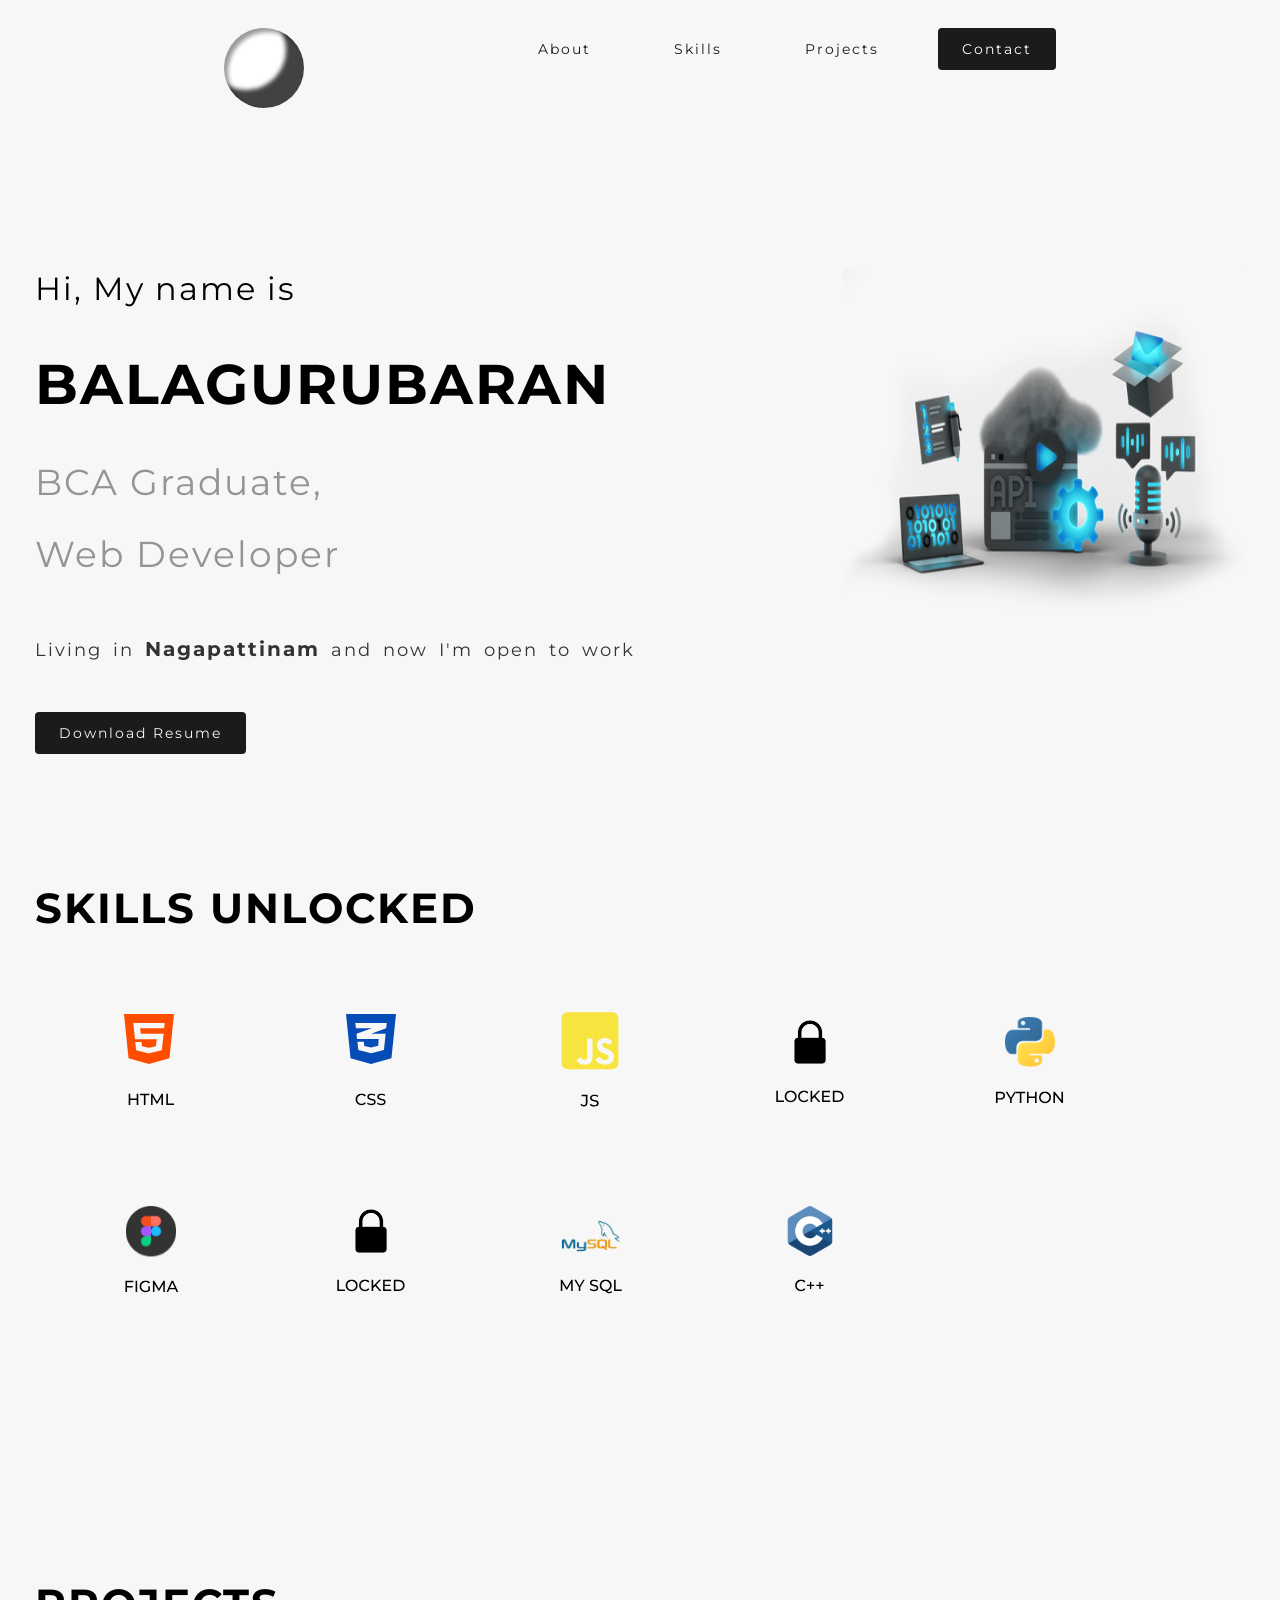
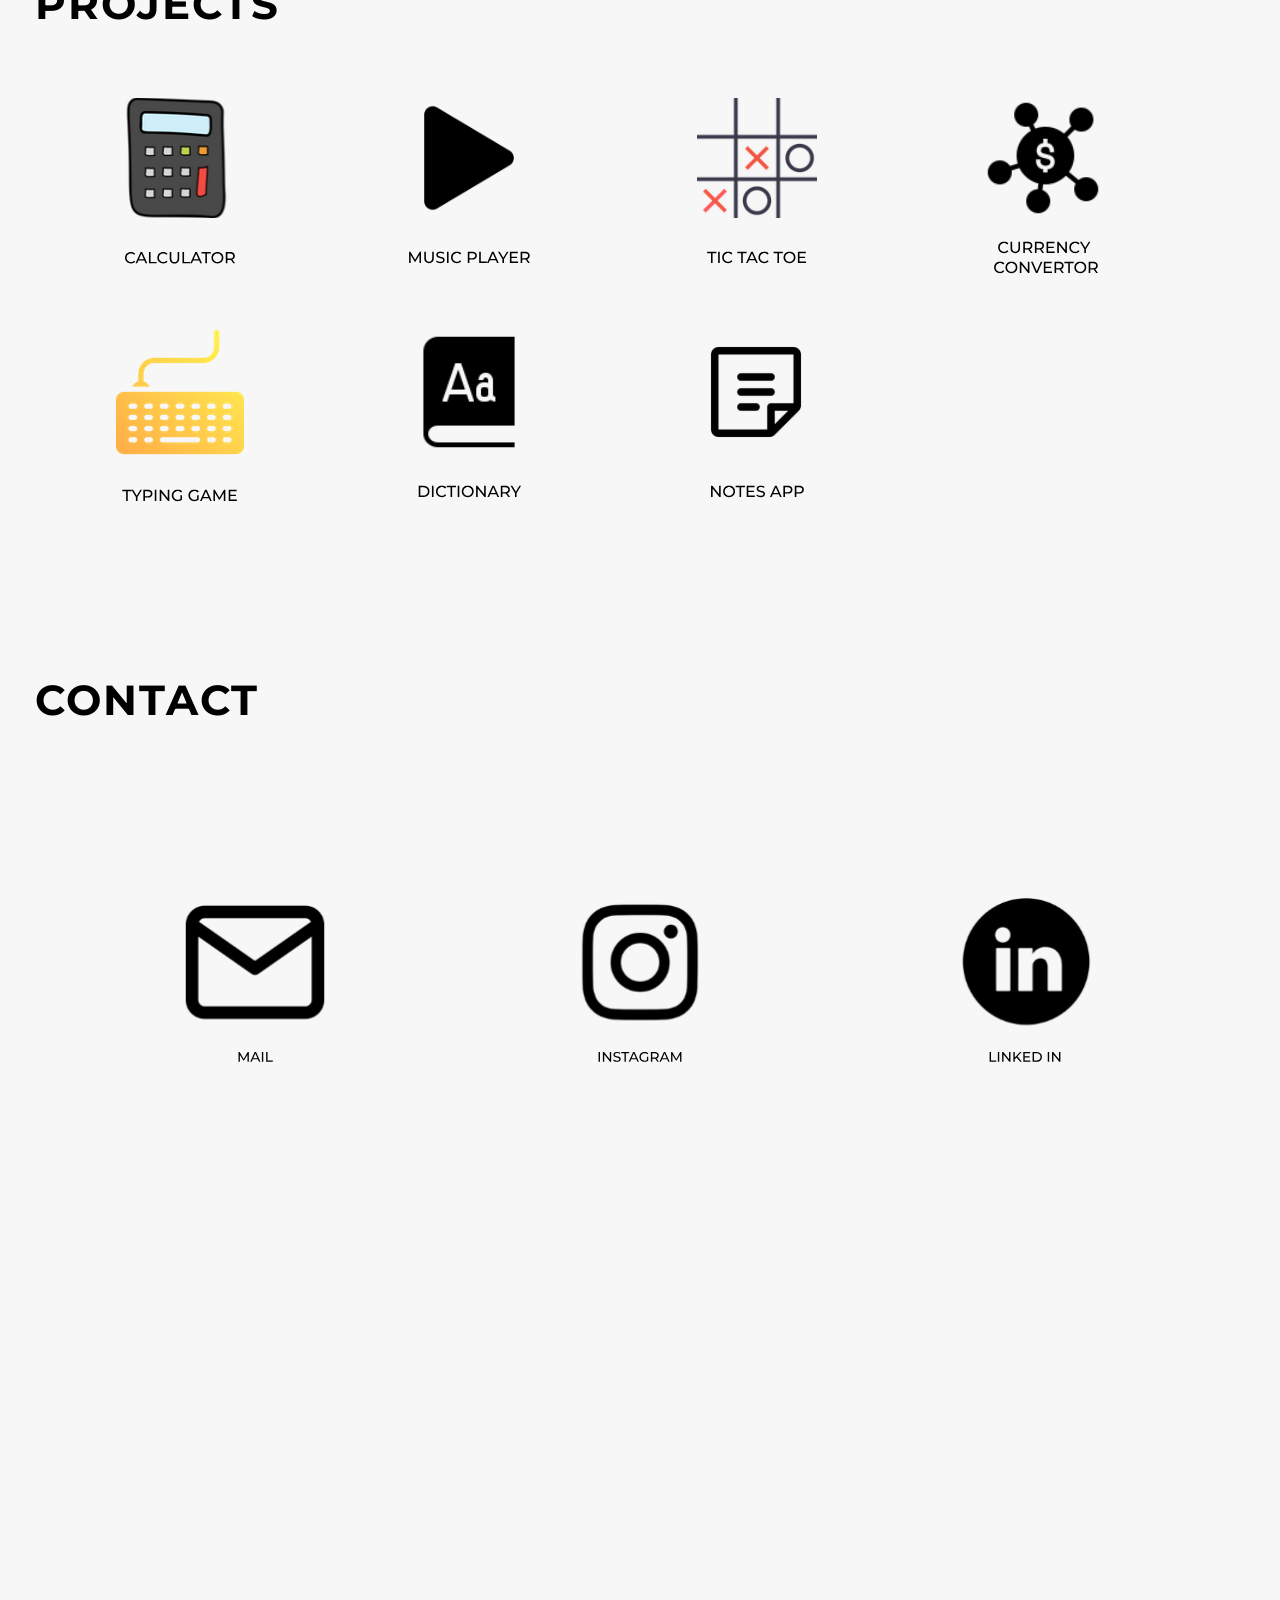
==== commit 8e6d1f9f: "Add files via upload" ====
--- a/portfolio-1/index.html
+++ b/portfolio-1/index.html
@@ -67,7 +67,9 @@
                     Living in <span>Nagapattinam</span>
                     and now I'm open to work
                 </div>
-                <a href="#contact" class="hire">Hire Me</a>
+                <a href="https://raw.githubusercontent.com/Balagurubarann/my-source-code/eb36a88efb8eb44205e4bebee8c3abe415a28f90/resume_5.pdf" download="resume_5.pdf" class="resume">
+                    Download Resume
+                </a>
 
             </div>
 
@@ -98,7 +100,11 @@
                 data-aos-delay="50"
                 data-aos-duration="1000"
                 data-aos-easing="ease-in-out">
-                    <img src="./assets/svg/html.svg" alt="">
+                    <img src="./assets/svg/html.svg" alt="Not Found">
+                    <!-- <svg width="74" height="100" viewBox="0 0 74 100" fill="none" xmlns="http://www.w3.org/2000/svg">
+                        <path d="M10 0L14.5443 44.1741L34.9349 50L55.4557 44.1741L60 0H10ZM50.1302 14.2746H26.1979L26.7318 19.7879H49.5964L47.8255 36.3504L35.0781 39.3638V39.3973H34.9349L22.0833 36.3504L21.3021 27.8906H27.513L27.9687 32.1429L34.9349 33.7612L41.9271 32.1429L42.7083 25.2009H20.9766L19.3099 8.95089H50.7031L50.1302 14.2746Z" fill="#FF4D00"/>
+                        <path d="M22.7101 79.8H24.3101V91H22.7101V79.8ZM16.2781 91H14.6781V79.8H16.2781V91ZM22.8541 86.008H16.1181V84.616H22.8541V86.008ZM29.8865 91V81.192H26.0465V79.8H35.3105V81.192H31.4705V91H29.8865ZM37.0531 91V79.8H38.3651L43.3891 88.264H42.6851L47.6451 79.8H48.9571L48.9731 91H47.4371L47.4211 82.216H47.7891L43.3731 89.64H42.6371L38.1891 82.216H38.5891V91H37.0531ZM52.3344 91V79.8H53.9344V89.608H59.9984V91H52.3344Z" fill="black"/>
+                     </svg> -->
                 </div>
 
                 <div class="icon-div" data-aos="fade-up"
@@ -106,7 +112,11 @@
                 data-aos-delay="150"
                 data-aos-duration="1000"
                 data-aos-easing="ease-in-out">
-                    <img src="./assets/svg/css.svg" alt="">
+                    <!-- <img src="./assets/svg/css.svg" alt=""> -->
+                    <svg width="74" height="100" viewBox="0 0 74 100" fill="none" xmlns="http://www.w3.org/2000/svg">
+                        <path d="M27.5533 91.128C26.7 91.128 25.9106 90.9893 25.1853 90.712C24.4706 90.424 23.8466 90.024 23.3133 89.512C22.7906 88.9893 22.38 88.3813 22.0813 87.688C21.7826 86.9947 21.6333 86.232 21.6333 85.4C21.6333 84.568 21.7826 83.8053 22.0813 83.112C22.38 82.4187 22.796 81.816 23.3293 81.304C23.8626 80.7813 24.4866 80.3813 25.2013 80.104C25.9266 79.816 26.716 79.672 27.5693 79.672C28.4333 79.672 29.228 79.8213 29.9533 80.12C30.6893 80.408 31.3133 80.84 31.8253 81.416L30.7853 82.424C30.3586 81.976 29.8786 81.6453 29.3453 81.432C28.812 81.208 28.2413 81.096 27.6333 81.096C27.004 81.096 26.4173 81.2027 25.8733 81.416C25.34 81.6293 24.876 81.928 24.4813 82.312C24.0866 82.696 23.7773 83.1547 23.5533 83.688C23.34 84.2107 23.2333 84.7813 23.2333 85.4C23.2333 86.0187 23.34 86.5947 23.5533 87.128C23.7773 87.6507 24.0866 88.104 24.4813 88.488C24.876 88.872 25.34 89.1707 25.8733 89.384C26.4173 89.5973 27.004 89.704 27.6333 89.704C28.2413 89.704 28.812 89.5973 29.3453 89.384C29.8786 89.16 30.3586 88.8187 30.7853 88.36L31.8253 89.368C31.3133 89.944 30.6893 90.3813 29.9533 90.68C29.228 90.9787 28.428 91.128 27.5533 91.128ZM37.3562 91.128C36.5028 91.128 35.6868 91 34.9082 90.744C34.1295 90.4773 33.5162 90.136 33.0682 89.72L33.6602 88.472C34.0868 88.8453 34.6308 89.1547 35.2922 89.4C35.9535 89.6453 36.6415 89.768 37.3562 89.768C38.0068 89.768 38.5348 89.6933 38.9402 89.544C39.3455 89.3947 39.6442 89.192 39.8362 88.936C40.0282 88.6693 40.1242 88.3707 40.1242 88.04C40.1242 87.656 39.9962 87.3467 39.7402 87.112C39.4948 86.8773 39.1695 86.6907 38.7642 86.552C38.3695 86.4027 37.9322 86.2747 37.4522 86.168C36.9722 86.0613 36.4868 85.9387 35.9962 85.8C35.5162 85.6507 35.0735 85.464 34.6682 85.24C34.2735 85.016 33.9535 84.7173 33.7082 84.344C33.4628 83.96 33.3402 83.4693 33.3402 82.872C33.3402 82.296 33.4895 81.768 33.7882 81.288C34.0975 80.7973 34.5668 80.408 35.1962 80.12C35.8362 79.8213 36.6468 79.672 37.6282 79.672C38.2788 79.672 38.9242 79.7573 39.5642 79.928C40.2042 80.0987 40.7588 80.344 41.2282 80.664L40.7002 81.944C40.2202 81.624 39.7135 81.3947 39.1802 81.256C38.6468 81.1067 38.1295 81.032 37.6282 81.032C36.9988 81.032 36.4815 81.112 36.0762 81.272C35.6708 81.432 35.3722 81.6453 35.1802 81.912C34.9988 82.1787 34.9082 82.4773 34.9082 82.808C34.9082 83.2027 35.0308 83.5173 35.2762 83.752C35.5322 83.9867 35.8575 84.1733 36.2522 84.312C36.6575 84.4507 37.1002 84.5787 37.5802 84.696C38.0602 84.8027 38.5402 84.9253 39.0202 85.064C39.5108 85.2027 39.9535 85.384 40.3482 85.608C40.7535 85.832 41.0788 86.1307 41.3242 86.504C41.5695 86.8773 41.6922 87.3573 41.6922 87.944C41.6922 88.5093 41.5375 89.0373 41.2282 89.528C40.9188 90.008 40.4388 90.3973 39.7882 90.696C39.1482 90.984 38.3375 91.128 37.3562 91.128ZM47.2937 91.128C46.4403 91.128 45.6243 91 44.8457 90.744C44.067 90.4773 43.4537 90.136 43.0057 89.72L43.5977 88.472C44.0243 88.8453 44.5683 89.1547 45.2297 89.4C45.891 89.6453 46.579 89.768 47.2937 89.768C47.9443 89.768 48.4723 89.6933 48.8777 89.544C49.283 89.3947 49.5817 89.192 49.7737 88.936C49.9657 88.6693 50.0617 88.3707 50.0617 88.04C50.0617 87.656 49.9337 87.3467 49.6777 87.112C49.4323 86.8773 49.107 86.6907 48.7017 86.552C48.307 86.4027 47.8697 86.2747 47.3897 86.168C46.9097 86.0613 46.4243 85.9387 45.9337 85.8C45.4537 85.6507 45.011 85.464 44.6057 85.24C44.211 85.016 43.891 84.7173 43.6457 84.344C43.4003 83.96 43.2777 83.4693 43.2777 82.872C43.2777 82.296 43.427 81.768 43.7257 81.288C44.035 80.7973 44.5043 80.408 45.1337 80.12C45.7737 79.8213 46.5843 79.672 47.5657 79.672C48.2163 79.672 48.8617 79.7573 49.5017 79.928C50.1417 80.0987 50.6963 80.344 51.1657 80.664L50.6377 81.944C50.1577 81.624 49.651 81.3947 49.1177 81.256C48.5843 81.1067 48.067 81.032 47.5657 81.032C46.9363 81.032 46.419 81.112 46.0137 81.272C45.6083 81.432 45.3097 81.6453 45.1177 81.912C44.9363 82.1787 44.8457 82.4773 44.8457 82.808C44.8457 83.2027 44.9683 83.5173 45.2137 83.752C45.4697 83.9867 45.795 84.1733 46.1897 84.312C46.595 84.4507 47.0377 84.5787 47.5177 84.696C47.9977 84.8027 48.4777 84.9253 48.9577 85.064C49.4483 85.2027 49.891 85.384 50.2857 85.608C50.691 85.832 51.0163 86.1307 51.2617 86.504C51.507 86.8773 51.6297 87.3573 51.6297 87.944C51.6297 88.5093 51.475 89.0373 51.1657 89.528C50.8563 90.008 50.3763 90.3973 49.7257 90.696C49.0857 90.984 48.275 91.128 47.2937 91.128Z" fill="black"/>
+                        <path d="M12 0L16.5443 44.1741L37 50L57.4557 44.1741L62 0H12ZM52.7682 8.92857L52.1432 14.2076L37.1302 19.7098L37.0911 19.721H51.6094L49.9427 36.0826L37.1562 39.2857L24.2917 36.0268L23.4583 27.779H29.8255L30.2422 32.0536L37.0911 33.5379L44.2135 31.8192L44.6953 24.9442L23.0417 24.8884V24.8772L23.0156 24.8884L22.5469 19.721L37.1432 14.5089L37.9896 14.2076H21.987L21.2318 8.92857H52.7682Z" fill="#054CB7"/>
+                    </svg>
                 </div>
 
                 <div class="icon-div" data-aos="fade-up"
@@ -115,6 +125,10 @@
                 data-aos-duration="1000"
                 data-aos-easing="ease-in-out">
                     <img src="./assets/svg/js.svg" class="js-icon" alt="">
+                    <!-- <svg class="js-icon" width="150" height="150" viewBox="0 0 145 100" fill="none" xmlns="http://www.w3.org/2000/svg">
+                        <path d="M94.1071 0H50.8929C47.6395 0 45 2.63951 45 5.89286V49.1071C45 52.3605 47.6395 55 50.8929 55H94.1071C97.3605 55 100 52.3605 100 49.1071V5.89286C100 2.63951 97.3605 0 94.1071 0ZM74.9308 42.8951C74.9308 48.2478 71.7879 50.6908 67.2087 50.6908C63.0714 50.6908 60.6775 48.5547 59.4498 45.9643L63.6607 43.423C64.471 44.8594 65.2076 46.0748 66.9877 46.0748C68.6819 46.0748 69.7623 45.4118 69.7623 42.8214V25.2533H74.9308V42.8951ZM87.1585 50.6908C82.3583 50.6908 79.2522 48.4074 77.7422 45.4118L81.9531 42.981C83.058 44.7857 84.5067 46.1239 87.048 46.1239C89.1842 46.1239 90.5592 45.0558 90.5592 43.5703C90.5592 41.8025 89.1596 41.1763 86.7902 40.1328L85.5011 39.5804C81.769 37.9967 79.3013 35.9955 79.3013 31.7846C79.3013 27.9051 82.26 24.9587 86.8638 24.9587C90.154 24.9587 92.5112 26.1004 94.2054 29.096L90.1786 31.6741C89.2946 30.0904 88.3371 29.4643 86.8516 29.4643C85.3415 29.4643 84.3839 30.4219 84.3839 31.6741C84.3839 33.221 85.3415 33.8471 87.5636 34.817L88.8527 35.3694C93.2478 37.2478 95.7154 39.1752 95.7154 43.4967C95.7154 48.1373 92.0569 50.6908 87.1585 50.6908Z" fill="#F7E43F"/>
+                        <path d="M66.5497 91.128C65.8884 91.128 65.2697 90.9893 64.6937 90.712C64.1177 90.4347 63.6484 90.0347 63.2857 89.512L64.2137 88.424C64.523 88.8507 64.8697 89.1813 65.2537 89.416C65.6484 89.64 66.0804 89.752 66.5497 89.752C67.8297 89.752 68.4697 88.9947 68.4697 87.48V81.192H64.4217V79.8H70.0537V87.4C70.0537 88.648 69.755 89.5813 69.1577 90.2C68.571 90.8187 67.7017 91.128 66.5497 91.128ZM76.5768 91.128C75.7235 91.128 74.9075 91 74.1288 90.744C73.3501 90.4773 72.7368 90.136 72.2888 89.72L72.8808 88.472C73.3075 88.8453 73.8515 89.1547 74.5128 89.4C75.1741 89.6453 75.8621 89.768 76.5768 89.768C77.2275 89.768 77.7555 89.6933 78.1608 89.544C78.5661 89.3947 78.8648 89.192 79.0568 88.936C79.2488 88.6693 79.3448 88.3707 79.3448 88.04C79.3448 87.656 79.2168 87.3467 78.9608 87.112C78.7155 86.8773 78.3901 86.6907 77.9848 86.552C77.5901 86.4027 77.1528 86.2747 76.6728 86.168C76.1928 86.0613 75.7075 85.9387 75.2168 85.8C74.7368 85.6507 74.2941 85.464 73.8888 85.24C73.4941 85.016 73.1741 84.7173 72.9288 84.344C72.6835 83.96 72.5608 83.4693 72.5608 82.872C72.5608 82.296 72.7101 81.768 73.0088 81.288C73.3181 80.7973 73.7875 80.408 74.4168 80.12C75.0568 79.8213 75.8675 79.672 76.8488 79.672C77.4995 79.672 78.1448 79.7573 78.7848 79.928C79.4248 80.0987 79.9795 80.344 80.4488 80.664L79.9208 81.944C79.4408 81.624 78.9341 81.3947 78.4008 81.256C77.8675 81.1067 77.3501 81.032 76.8488 81.032C76.2195 81.032 75.7021 81.112 75.2968 81.272C74.8915 81.432 74.5928 81.6453 74.4008 81.912C74.2195 82.1787 74.1288 82.4773 74.1288 82.808C74.1288 83.2027 74.2515 83.5173 74.4968 83.752C74.7528 83.9867 75.0781 84.1733 75.4728 84.312C75.8781 84.4507 76.3208 84.5787 76.8008 84.696C77.2808 84.8027 77.7608 84.9253 78.2408 85.064C78.7315 85.2027 79.1741 85.384 79.5688 85.608C79.9741 85.832 80.2995 86.1307 80.5448 86.504C80.7901 86.8773 80.9128 87.3573 80.9128 87.944C80.9128 88.5093 80.7581 89.0373 80.4488 89.528C80.1395 90.008 79.6595 90.3973 79.0088 90.696C78.3688 90.984 77.5581 91.128 76.5768 91.128Z" fill="black"/>
+                    </svg> -->
                 </div>
 
                 <div class="icon-div" data-aos="fade-up"
@@ -276,8 +290,8 @@
             <div class="contacts-div">
 
                 <div class="contact-div" data-aos="fade-up"
-                data-aos-offset="225"
-                data-aos-delay="250"
+                data-aos-offset="105"
+                data-aos-delay="100"
                 data-aos-duration="1000"
                 data-aos-easing="ease-in-out">
                     <a href="mailto: balagurubaran2002@gmail.com">
--- a/portfolio-1/styles.css
+++ b/portfolio-1/styles.css
@@ -36,7 +36,7 @@
    color: var(--primary-white);
 }
 
-a.hire {
+a.resume {
     background-color: var(--primary-black);
     color: var(--primary-white);
 }
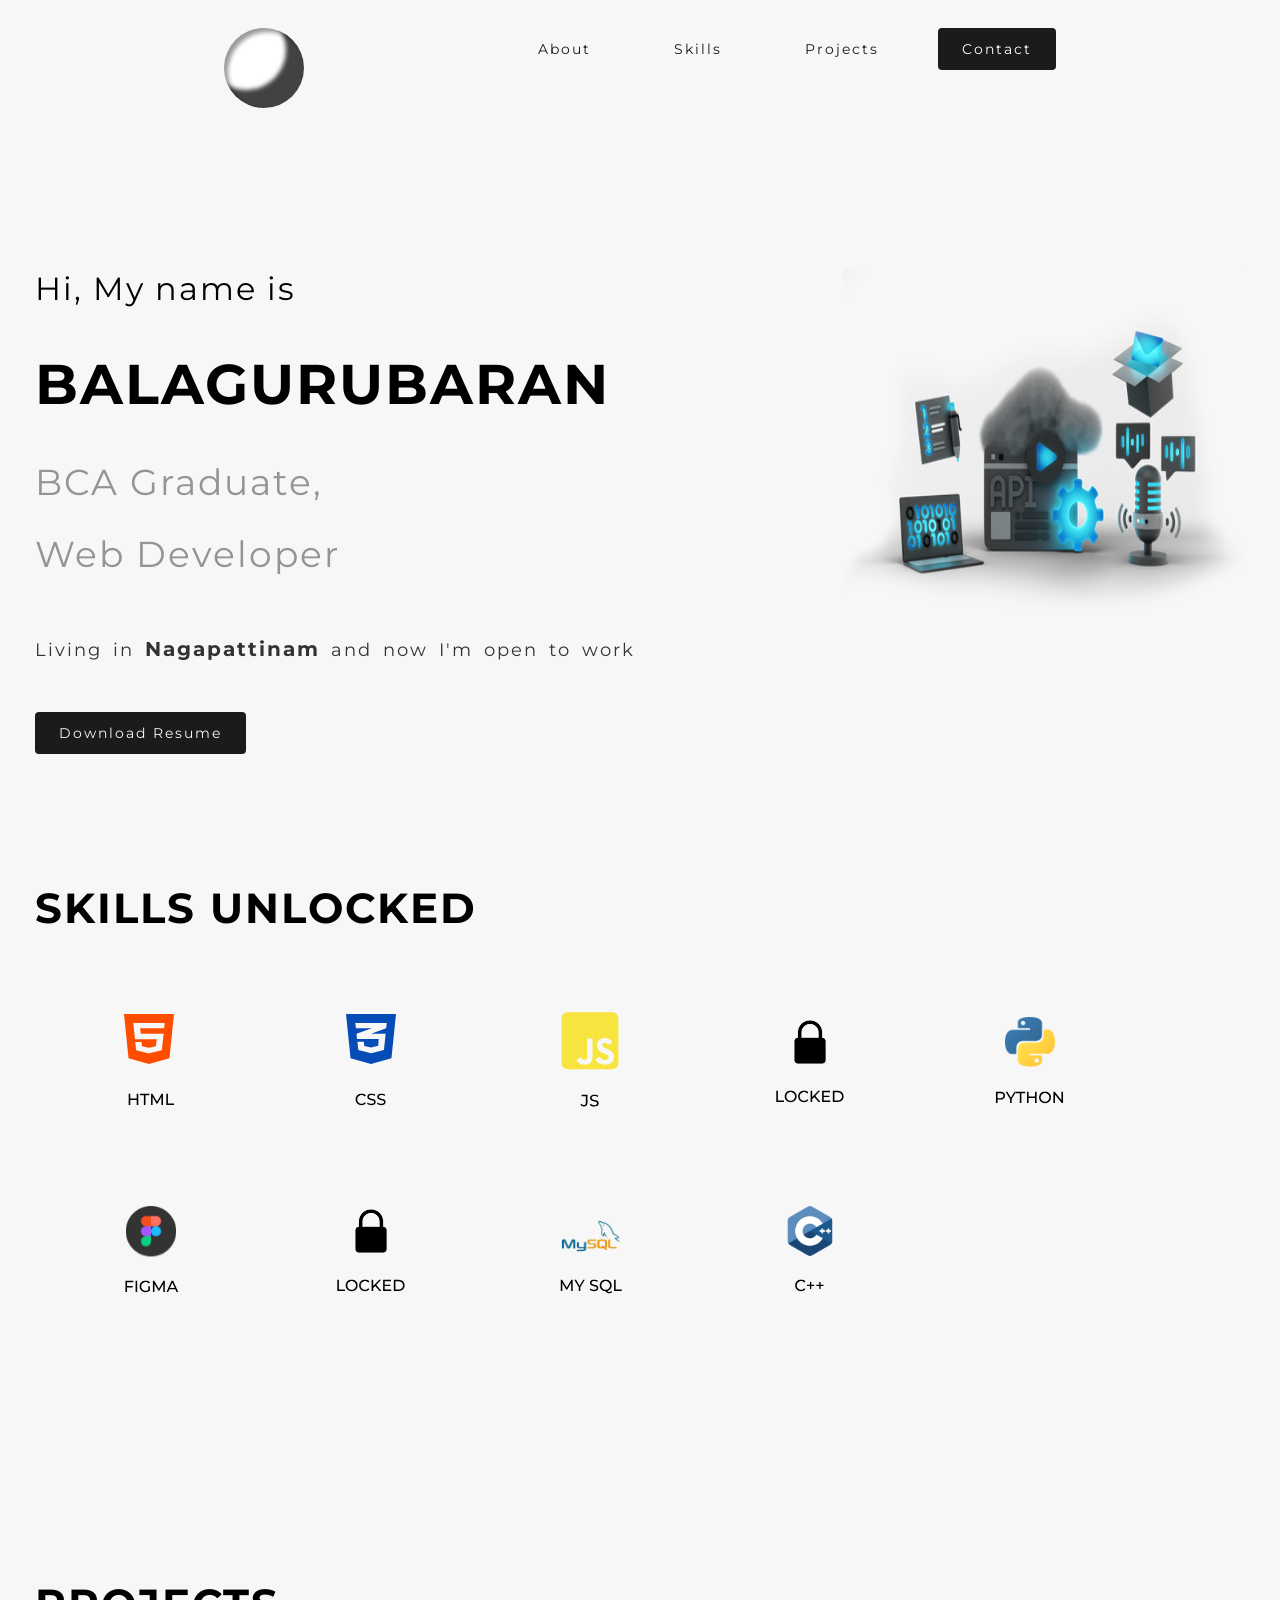
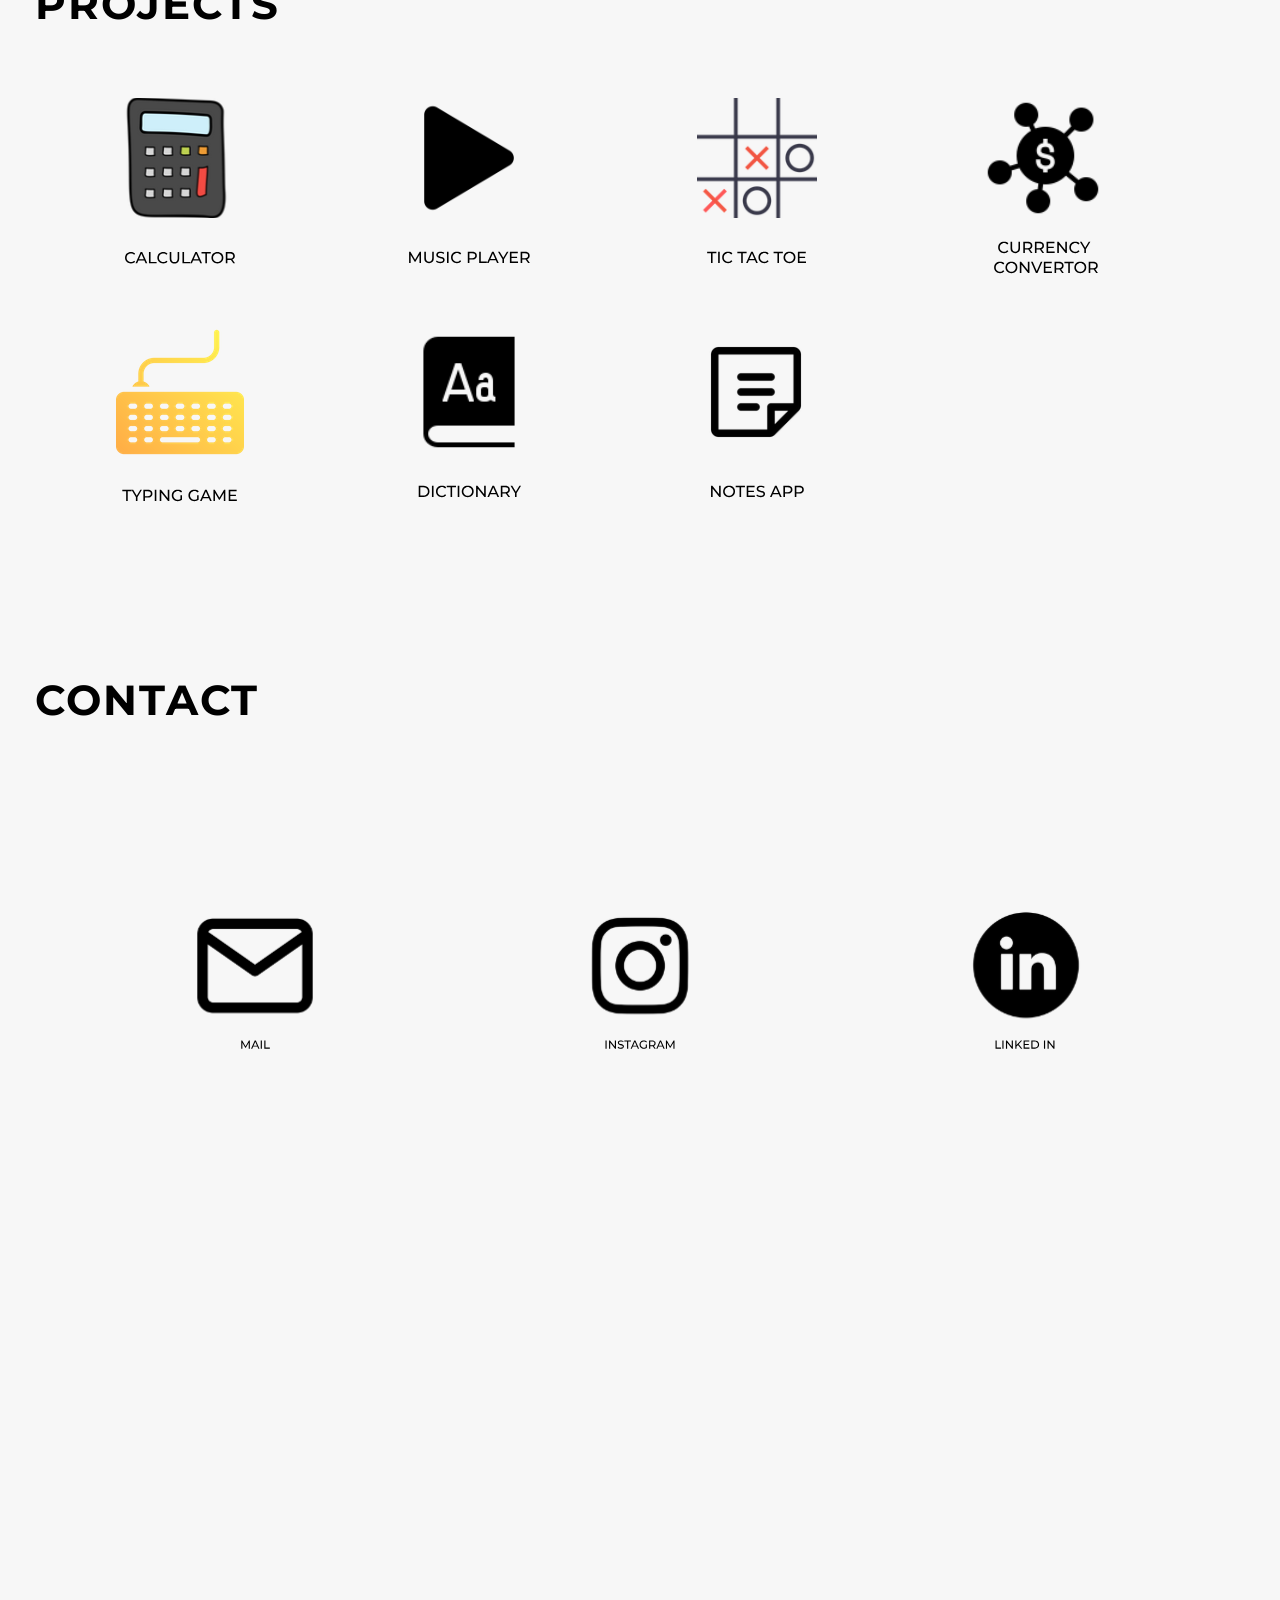
==== commit 5d1467d0: "Update index.html" ====
--- a/portfolio-1/index.html
+++ b/portfolio-1/index.html
@@ -67,7 +67,7 @@
                     Living in <span>Nagapattinam</span>
                     and now I'm open to work
                 </div>
-                <a href="https://raw.githubusercontent.com/Balagurubarann/my-source-code/eb36a88efb8eb44205e4bebee8c3abe415a28f90/resume_5.pdf" download="resume_5.pdf" class="resume">
+                <a href="https://raw.githubusercontent.com/Balagurubarann/my-source-code/main/balagurubaran_1.pdf" download="balagurubaran_1.pdf" class="resume">
                     Download Resume
                 </a>
 
@@ -332,4 +332,4 @@
     </script>
 
 </body>
-</html>+</html>
--- a/portfolio-1/styles.css
+++ b/portfolio-1/styles.css
@@ -343,6 +343,6 @@
 }
 
 .contact-div img {
-    height: 180px;
-    width: 180px;
-}
+    height: 150px;
+    width: 150px;
+}
